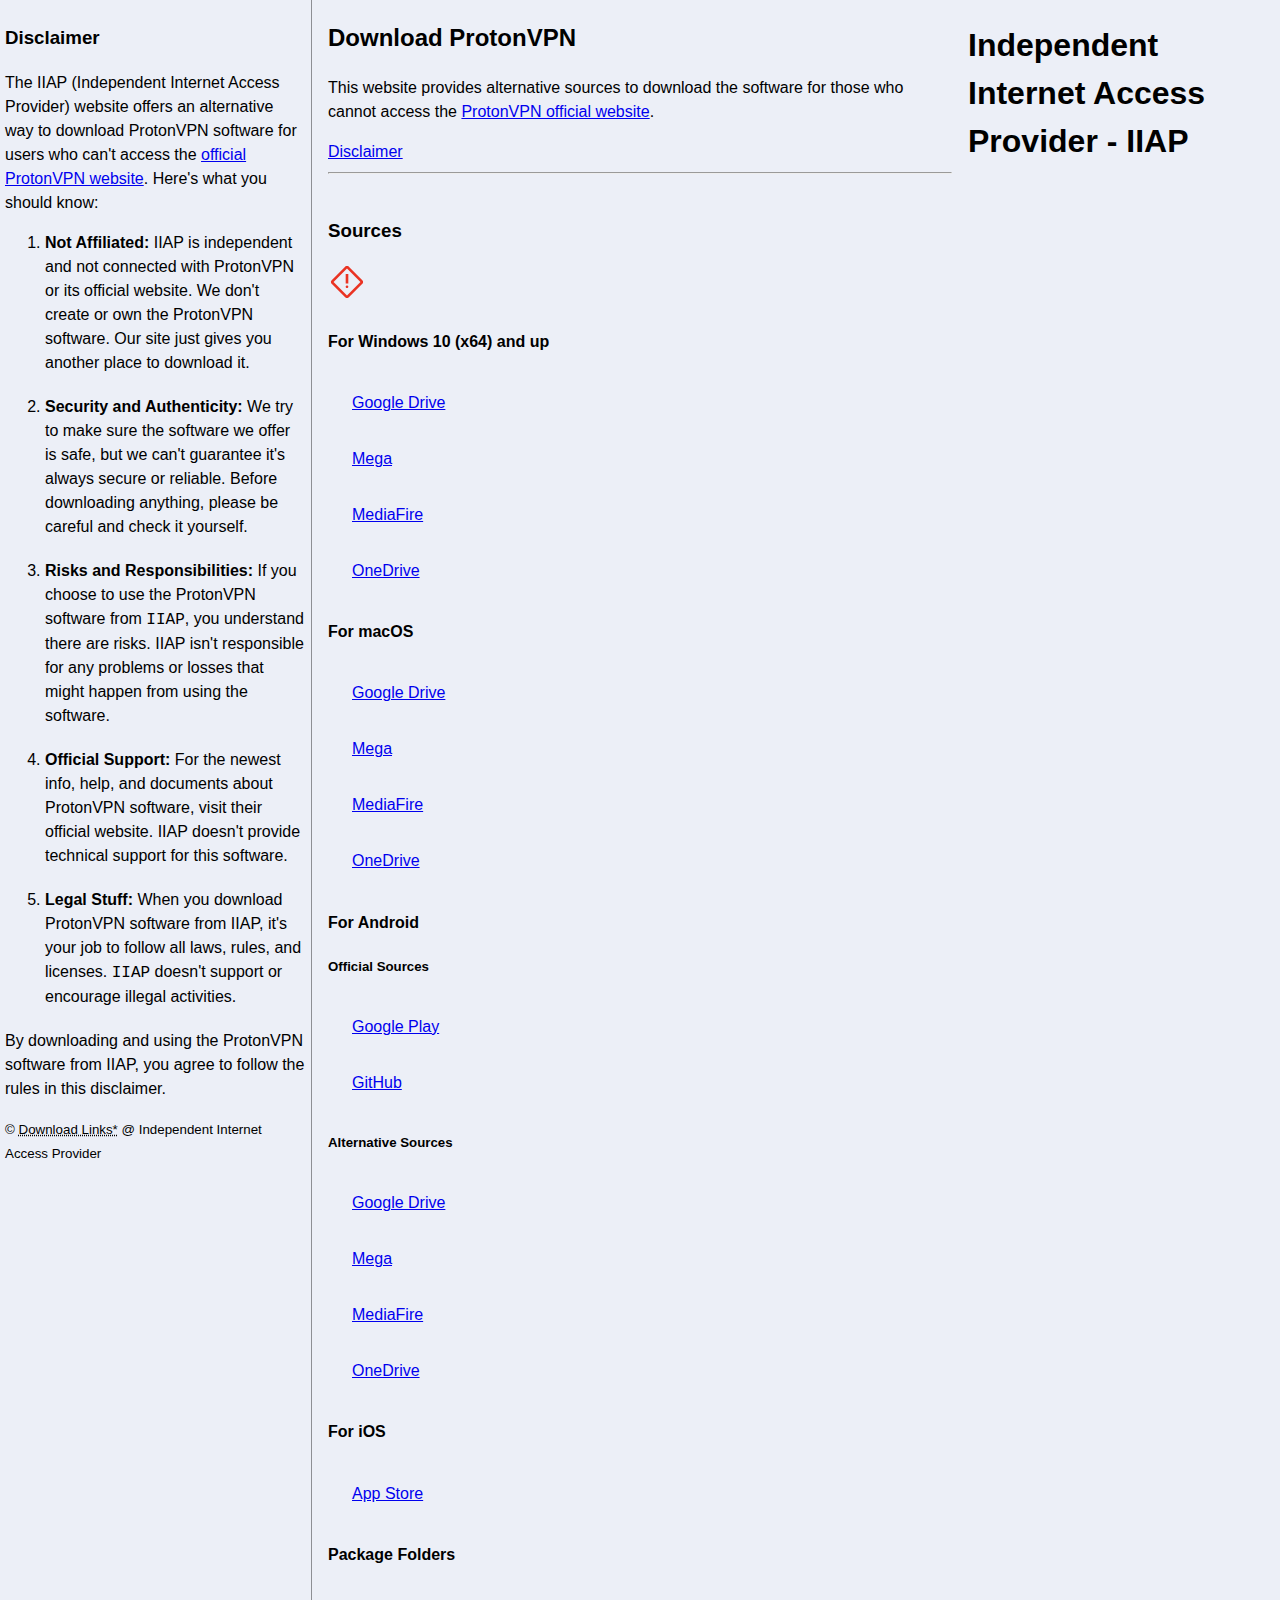
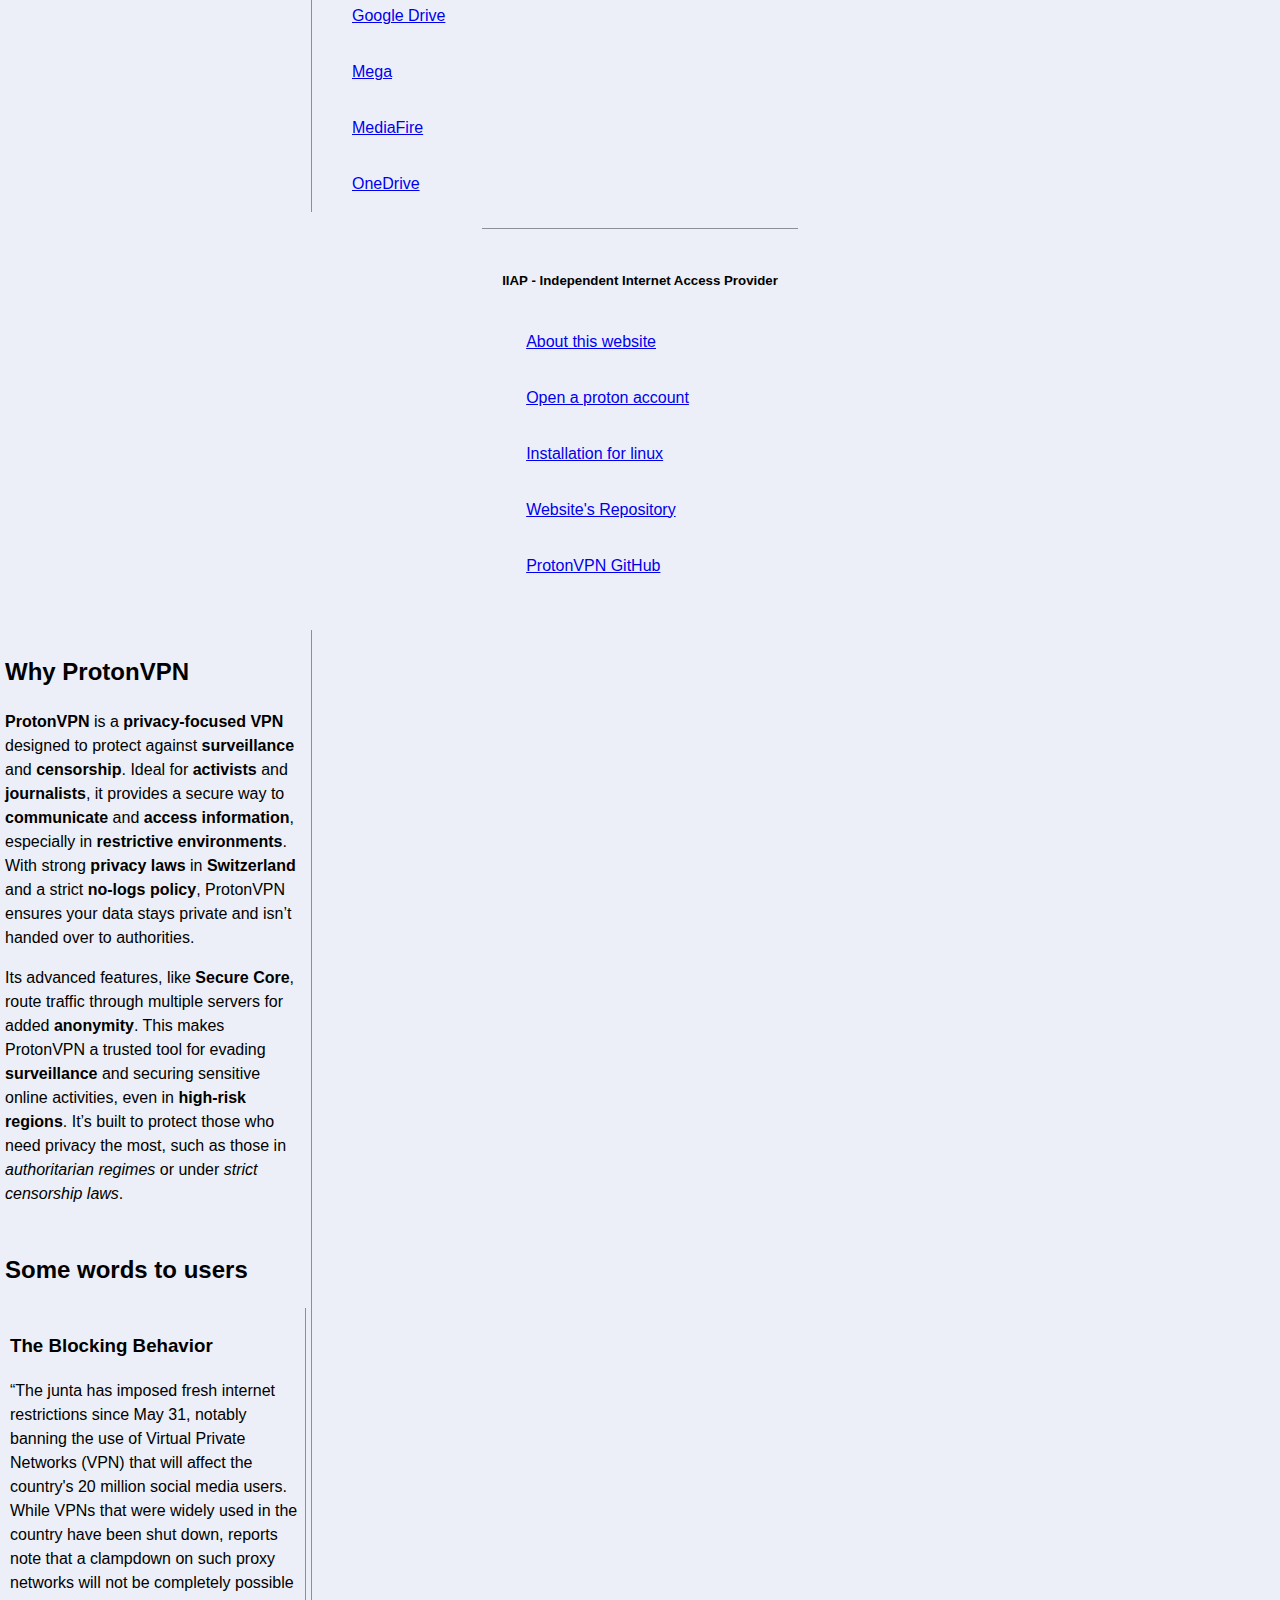
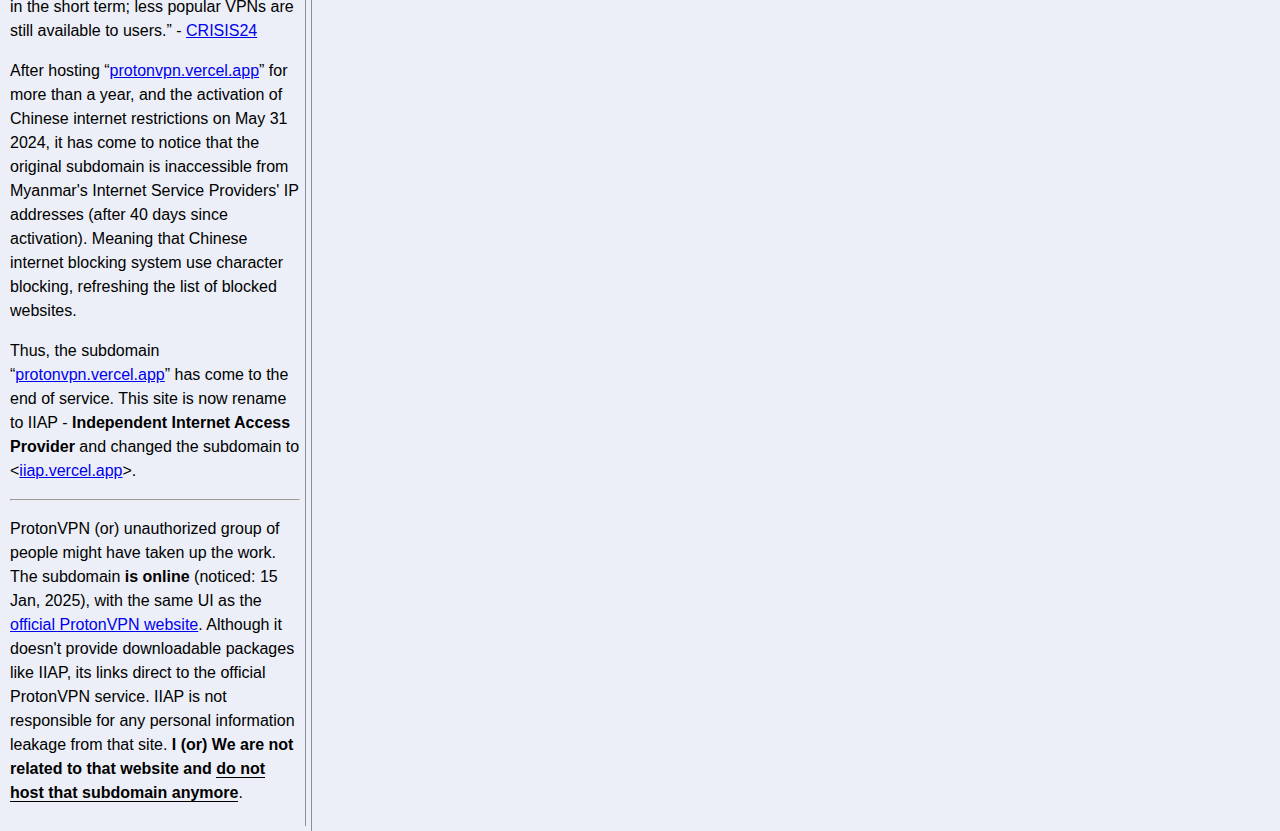
==== index.html @ 740cbb09 "moved to a simpler UI" ====
<!DOCTYPE html>
<html lang="en">

<head>
    <meta charset="UTF-8">
    <meta name="viewport" content="width=device-width, initial-scale=1.0">
    <title>IIAP - Independent Internet Access Provider</title>
    <meta name="description" content="Download ProtonVPN software from IIAP.">
    <meta name="keywords"
        content="ProtonVPN, IIAP, internet access, VPN, unlimited bandwidth, no-log policy, multi-platform support">

    <meta property="og:title" content="Download ProtonVPN - IIAP">
    <meta property="og:url" content="https://iiap.vercel.app">
    <meta property="og:image" content="assets/img/thumbnail1.png">
    <meta property="og:type" content="website">
    <meta property="og:description" content="Download ProtonVPN software from IIAP.">

    <link rel="stylesheet" href="assets/css/style.css">

    <!-- Comfortaa & Poppins Fonts Import -->
    <link rel="preconnect" href="https://fonts.googleapis.com">
    <link rel="preconnect" href="https://fonts.gstatic.com" crossorigin>
    <link href="https://fonts.googleapis.com/css?family=Comfortaa:700|Poppins:400" rel="stylesheet">

    <!-- website's favicon link -->
    <link rel="shortcut icon" href="favicon.ico" type="image/x-icon">

    <!-- SEO-metadata to schema.org -->
    <meta name=“robots” content=index, nofollow">
    <script type="application/ld+json" id="seo-metadata" tabindex="-1">
		{
		  "@context": "https://schema.org",
		  "@type": "WebSite",
		  "url": "https://iiap.vercel.app/",
		  "potentialAction": {
			"@type": "SearchAction",
			"target": "{search_term_string}",
			"query-input": "required name=search_term_string"
		  },
		  "name": "IIAP - Independent Internet Access Provider",
		  "description": "Access ProtonVPN with unlimited bandwidth, no-log policy, multi-platform support, and Swiss-based privacy protection through IIAP.",
		  "keywords": "ProtonVPN, IIAP, internet access, VPN, unlimited bandwidth, no-log policy, multi-platform support, Swiss-based"
		}
	</script>
</head>

<body>
    <h1>Independent Internet Access Provider - IIAP</h1>
    <main>
        <section>
            <h2>Download ProtonVPN</h2>
            <p>
                This website provides alternative sources to download the software for those who cannot access the <a
                    href="https://protonvpn.com" target="_blank" rel="noopener noreferrer">ProtonVPN official
                    website</a>.
            </p>
            <a href="#disclaimer" class="special-btn">Disclaimer</a>
            <hr>
        </section>
        <section id="sources">
            <div class="wrapper">
                <h3>Sources</h3>
                <span id="disclaimerBtn"><a href="#disclaimer"><img src="./assets/img/warn.svg" width="38px" height="38px"
                            alt="Notice"></a></span>
            </div>

            <!-- source links go here -->
            <section>
                <h4>For Windows 10 (x64) and up</h4>
                <ul>
                    <li>
                        <a href="https://drive.google.com/file/d/1-M36xkqwxnI4QqMMUcRdzWIa8DEMK-ZR/view?usp=sharing" target="_blank" rel="noopener noreferrer">Google Drive</a>
                    </li>
                    <li>
                        <a href="https://mega.nz/file/Jl4RCQKS#5weQQVoYODwdNQl54aCihGJzc0PZJ9QWwzIZErOu9-c" target="_blank" rel="noopener noreferrer">Mega</a>
                    </li>
                    <li>
                        <a href="https://www.mediafire.com/file/odxyyg6alm963bt/ProtonVPN_v3.5.1_x64.exe/file" target="_blank" rel="noopener noreferrer">MediaFire</a>
                    </li>
                    <li>
                        <a href="https://1drv.ms/u/c/6338f319b1b1b6e9/EZGaV7c9qb1CrdwiXAJ5sTEBhJFWSo5Wc-TL5koDn-R6xA?e=8qKVED" target="_blank" rel="noopener noreferrer">OneDrive</a>
                    </li>
                </ul>
            </section>
            <section>
                <h4>For macOS</h4>
                <ul>
                    <li>
                        <a href="https://drive.google.com/open?id=1-Ku5-raBOG0Ji_yOYp0dBNp-UtcGvOIB&usp=drive_fs" target="_blank" rel="noopener noreferrer">Google Drive</a>
                    </li>
                    <li>
                        <a href="https://mega.nz/file/1spxkDAb#vXBlcoxb9b0GUhixOpCATUsOn-5QW6sVDF-eWb1_Ufs" target="_blank" rel="noopener noreferrer">Mega</a>
                    </li>
                    <li>
                        <a href="https://www.mediafire.com/file/nr793dk42qfddoa/ProtonVPN_mac_v4.8.0.dmg/file" target="_blank" rel="noopener noreferrer">MediaFire</a>
                    </li>
                    <li>
                        <a href="https://1drv.ms/u/c/6338f319b1b1b6e9/ETp7tp1cuWxBiYcJTqxWByEBngmRlUBqwMZB-MRT8XXkrQ?e=DWZjoW" target="_blank" rel="noopener noreferrer">OneDrive</a>
                    </li>
                </ul>
            </section>
            <section>
                <h4>For Android</h4>
                <div>
                    <h5>Official Sources</h5>
                    <ul>
                        <li>
                            <a href="https://play.google.com/store/apps/details?id=ch.protonvpn.android&pcampaignid=web_share" target="_blank" rel="noopener noreferrer">Google Play</a>
                        </li>
                        <li><a href="https://github.com/ProtonVPN/android-app/releases" target="_blank" rel="noopener noreferrer">GitHub</a></li>
                    </ul>
                </div>
                <div>
                    <h5>Alternative Sources</h5>
                    <ul>
                        <li>
                            <a href="https://drive.google.com/open?id=1-LNXrbip9eXqsTBX-DRUFzV4GdHXy5mK&usp=drive_fs" target="_blank" rel="noopener noreferrer">Google Drive</a>
                        </li>
                        <li>
                            <a href="https://mega.nz/file/xw5HCBKR#9afUOwfpEAuEOLCGZFDeimIIFzzX7t-6G8L7PFzjFRg" target="_blank" rel="noopener noreferrer">Mega</a>
                        </li>
                        <li>
                            <a href="https://www.mediafire.com/file/oylbyxfcgze6kge/ProtonVPN-5.8.24.apk/file" target="_blank" rel="noopener noreferrer">MediaFire</a>
                        </li>
                        <li>
                            <a href="https://1drv.ms/u/c/6338f319b1b1b6e9/EUDLkfnfqJVGoqJpnWtuOm0Bhn2pNBIKu5rfpWJtTJLqKA?e=JnZCQ0" target="_blank" rel="noopener noreferrer">OneDrive</a>
                        </li>
                    </ul>
                </div>
            </section>
            <section>
                <h4>For iOS</h4>
                <ul>
                    <li>
                        <a href="https://apps.apple.com/us/app/proton-vpn-fast-secure/id1437005085" target="_blank" rel="noopener noreferrer">App Store</a>
                    </li>
                    <!-- <li>
                        <a href="http://" target="_blank" rel="noopener noreferrer">Link</a>
                    </li> -->
                </ul>
            </section>
            <section>
                <h4>Package Folders</h4>
                <ul>
                    <li><a target="_blank" rel="noopener noreferrer" href="https://drive.google.com/drive/folders/1-IK-4-rgi09rtMH-x2xm_sj2OksfcuJ1?usp=sharing">Google Drive</a></li>
                    <li><a target="_blank" rel="noopener noreferrer" href="https://mega.nz/folder/0gwkQbzb#ltJ38GaHbRs8Ju3IjiKzRA">Mega</a></li>
                    <li><a target="_blank" rel="noopener noreferrer" href="https://www.mediafire.com/folder/ewxa0n8i9gr9c/iiap.vercel.app">MediaFire</a></li>
                    <li><a target="_blank" rel="noopener noreferrer" href="https://1drv.ms/f/c/6338f319b1b1b6e9/EvZ0i_GcoPFIjYW1adOgx5wB9j2ZjAXLHTIojpDARL1rCw?e=zctgTU">OneDrive</a></li>
                </ul>
            </section>
        </section>
    </main>
    <section>
        <article>
            <h2>Why ProtonVPN</h2>
            <p>
                <strong>ProtonVPN</strong> is a <strong>privacy-focused VPN</strong> designed to protect against
                <strong>surveillance</strong> and <strong>censorship</strong>. Ideal for <strong>activists</strong> and
                <strong>journalists</strong>, it provides a secure way to <strong>communicate</strong> and
                <strong>access information</strong>, especially in <strong>restrictive environments</strong>. With
                strong <strong>privacy laws</strong> in <strong>Switzerland</strong> and a strict <strong>no-logs
                    policy</strong>, ProtonVPN ensures your data stays private and isn’t handed over to authorities.
            </p>
            <p>
                Its advanced features, like <strong>Secure Core</strong>, route traffic through multiple servers for
                added <strong>anonymity</strong>. This makes ProtonVPN a trusted tool for evading
                <strong>surveillance</strong> and securing sensitive online activities, even in <strong>high-risk
                    regions</strong>. It’s built to protect those who need privacy the most, such as those in
                <em>authoritarian regimes</em> or under <em>strict censorship laws</em>.
            </p>
        </article>
        <article>
            <h2>Some words to users</h2>
            <article>
                <h3>The Blocking Behavior</h3>
                <p>
                    &OpenCurlyDoubleQuote;The junta has imposed fresh internet restrictions since May 31, notably
                    banning the use of Virtual Private Networks (VPN) that will affect the country's 20 million social
                    media users. While VPNs that were widely used in the country have been shut down, reports note that
                    a clampdown on such proxy networks will not be completely possible in the short term; less popular
                    VPNs are still available to users.&CloseCurlyDoubleQuote; - <a
                        href="https://web.archive.org/web/20240609110904/https://crisis24.garda.com/alerts/2024/06/myanmar-fresh-internet-restrictions-imposed-nationwide-as-of-june-7-amid-ongoing-clashes-in-several-states-across-myanmar-update-7#expand"
                        target="_blank" rel="noopener noreferrer">CRISIS24</a>
                </p>
                <p>
                    After hosting “<a href="https://protonvpn.vercel.app" target="_blank">protonvpn.vercel.app</a>” for
                    more than a year, and the activation of Chinese internet restrictions on May 31 2024, it has come to
                    notice that the original subdomain is inaccessible from Myanmar's Internet Service Providers' IP
                    addresses (after 40 days since activation). Meaning that Chinese internet blocking system use
                    character blocking, refreshing the list of blocked websites.
                </p>
                <p>
                    Thus, the subdomain “<a href="https://protonvpn.vercel.app"
                        target="_blank">protonvpn.vercel.app</a>” has come to the end of service. This site is now
                    rename to IIAP - <strong>Independent Internet Access Provider</strong> and changed the subdomain to
                    <<a href="https://iiap.vercel.app">iiap.vercel.app</a>>.
                </p>
                <hr>
                <p>
                    ProtonVPN (or) unauthorized group of people might have taken up the work. The subdomain <strong>is
                        online</strong> (noticed: 15 Jan, 2025), with the same UI as the <a href="https://protonvpn.com"
                        target="_blank" rel="noopener noreferrer">official ProtonVPN website</a>. Although it doesn't
                    provide downloadable packages like IIAP, its links direct to the official ProtonVPN service. IIAP is
                    not responsible for any personal information leakage from that site. <strong>I (or) We are not
                        related to that website and <span style="border-bottom: 1px solid;">do not host that subdomain
                            anymore</span></strong>.
                </p>
            </article>
        </article>
    </section>
    <article>
        <h3 id="disclaimer">Disclaimer</h3>
        <p>
            The IIAP (Independent Internet Access Provider) website offers an alternative way to download ProtonVPN
            software for users who can't access the <a href="https://protonvpn.com" target="_blank"
                rel="noopener noreferrer">official ProtonVPN website</a>. Here's what you should know:
        </p>
        <ol>
            <li>
                <p>
                    <strong>Not Affiliated:</strong> IIAP is independent and not connected with ProtonVPN or its
                    official website. We don't create or own the ProtonVPN software. Our site just gives you another
                    place to download it.
                </p>
            </li>
            <li>
                <p>
                    <strong>Security and Authenticity:</strong> We try to make sure the software we offer is safe, but
                    we can't guarantee it's always secure or reliable. Before downloading anything, please be careful
                    and check it yourself.
                </p>
            </li>
            <li>
                <p>
                    <strong>Risks and Responsibilities:</strong> If you choose to use the ProtonVPN software from <span
                        class="name">IIAP</span>, you understand there are risks. IIAP isn't responsible for any
                    problems or losses that might happen from using the software.
                </p>
            </li>
            <li>
                <p>
                    <strong>Official Support:</strong> For the newest info, help, and documents about ProtonVPN
                    software, visit their official website. IIAP doesn't provide technical support for this software.
                </p>
            </li>
            <li>
                <p>
                    <strong>Legal Stuff:</strong> When you download ProtonVPN software from IIAP, it's your job to
                    follow all laws, rules, and licenses. <span class="name">IIAP</span> doesn't support or encourage
                    illegal activities.
                </p>
            </li>
        </ol>
        <p>
            By downloading and using the ProtonVPN software from IIAP, you agree to follow the rules in this disclaimer.
        </p>
        <small>&copy; <abbr title="Only applies to links, not the contents that the link direct to.">Download
                Links&ast;</abbr> &commat; Independent Internet Access Provider</small>
    </article>
    <footer>
        <h5>IIAP - Independent Internet Access Provider</h5>
        <ul class="footer-links">
            <li><a href="./about.html">About this website</a></li>
            <li><a href="./open_a_proton_account.html">Open a proton account</a></li>
            <li><a href="./installation_for_linux.html">Installation for linux</a></li>
            <li><a target="_blank" href="https://github.com/ppzh0/protonvpn">Website's Repository</a></li>
            <li><a target="_blank" href="https://github.com/ProtonVPN">ProtonVPN GitHub</a></li>
        </ul>
    </footer>
</body>

</html>
---- assets/css/style.css ----
@font-face {
    font-family: "Fira Code";
    src: url(https://fonts.googleapis.com/css2?family=Fira+Code:wght@300..700&display=swap);
}

/* start beta testing */

details summary {
    cursor: pointer;
    transition: margin 150ms ease-out;
}

details[open] summary {
    margin-bottom: 10px;
}

/* end beta testing */

*,
*::before,
*::after {
    box-sizing: border-box;
    transition: all .3s ease-in-out;
    font-family: "Roboto", Arial, Helvetica, sans-serif;
    scroll-behavior: smooth;
    scroll-padding-top: 2em;
}

.name {
    font-family: "Fira Code", monospace;
    font-optical-sizing: auto;
    font-weight: 400;
}

.sub-name {
    font-size: x-large;
    justify-self: start;
}

article {
    grid-area: article;

    border-right: 1px solid rgba(0, 0, 0, 0.4);
    padding: 5px;
}

aside {
    grid-area: aside;

    border-left: 1px solid rgba(0, 0, 0, 0.4);
    padding: 12px;
}

main {
    grid-area: main;

    display: flex;
    flex-direction: column;
    gap: 1em;
}

footer {
    grid-area: footer;

    border-top: 1px solid rgba(0, 0, 0, 0.4);
}

body {
    display: grid;
    grid-template-areas:
        "article main aside"
        "footer footer footer";
    grid-template-rows: 1fr auto;
    grid-template-columns: 1fr 2fr 1fr;
    gap: 1rem;
    padding: 0;
    margin: 0;

    /* font-size: 18px; */
    line-height: 1.5;
    text-rendering: optimizeLegibility;
    background-color: rgb(236 239 247);
}

/* main content */
/* download link buttons */
ul,
ul li {
    list-style: none;
    padding: 0;
    margin: 0;
    padding-inline-start: 0;
}

ul li {
    padding: 8px;
}

ul li a {
    display: block;
    padding: 8px 16px;
    transition: all ease-in-out .3s;

    &:hover {
        background-color: rgb(109 74 255);
        color: rgb(105 227 220);
        border-radius: 6px;
    }
}

/* content ul and li */
.content-linux a {
    word-break: break-all;
}

/* footer | disclaimer section */
footer {
    max-width: 800px;
    margin: 0 auto;
    padding: 20px;
}

/* list for instructions */
ol {
    margin-bottom: 15px;

    /* max-width: 600px; */
    & li {
        margin-bottom: 10px;

        & p {
            margin-bottom: 20px;
        }
    }
}

/* summary option */
summary::marker,
summary:hover {
    content: none;
    cursor: pointer;
}

summary {
    user-select: none;
    color: #6b705c;
    text-align: center;
}

details[open] summary {
    opacity: .2;
}

#mobile {
    display: none;
}

@media screen and (min-width: 50px) and (max-width: 480px) {
    #mobile {
        display: block;
    }

    #desktop {
        display: none;
    }

    body {
        display: grid;
        grid-template-areas:
            "main"
            "article"
            "aside"
            "footer";
        grid-template-columns: auto;
        padding: 15px;

        & aside,
        article,
        footer {
            border: none;
            padding: 0;
        }

        & main {
            display: grid;
            justify-items: center;

            & img {
                /* width: 95% !important; */
                border-bottom: none !important;
            }
        }
    }
}

@media screen and (min-width:481px) and (max-width: 860px) {
    body {
        display: grid;
        grid-template-areas:
            "main aside"
            "article article"
            "footer footer";
        grid-template-columns: repeat(2, 1fr);
        padding: 0 15px 15px;
    }
}

/* applies the same to all device and operating system, hopefully */
h5#copyrightNotice {
    font-family: serif !important;

    & abbr {
        font-family: serif !important;
    }
}

code {
    font-family: "Fira Code";
    padding: 4px 12px;
}

code.warning {
    background-color: hsla(60, 100%, 50%, 0.664);
}
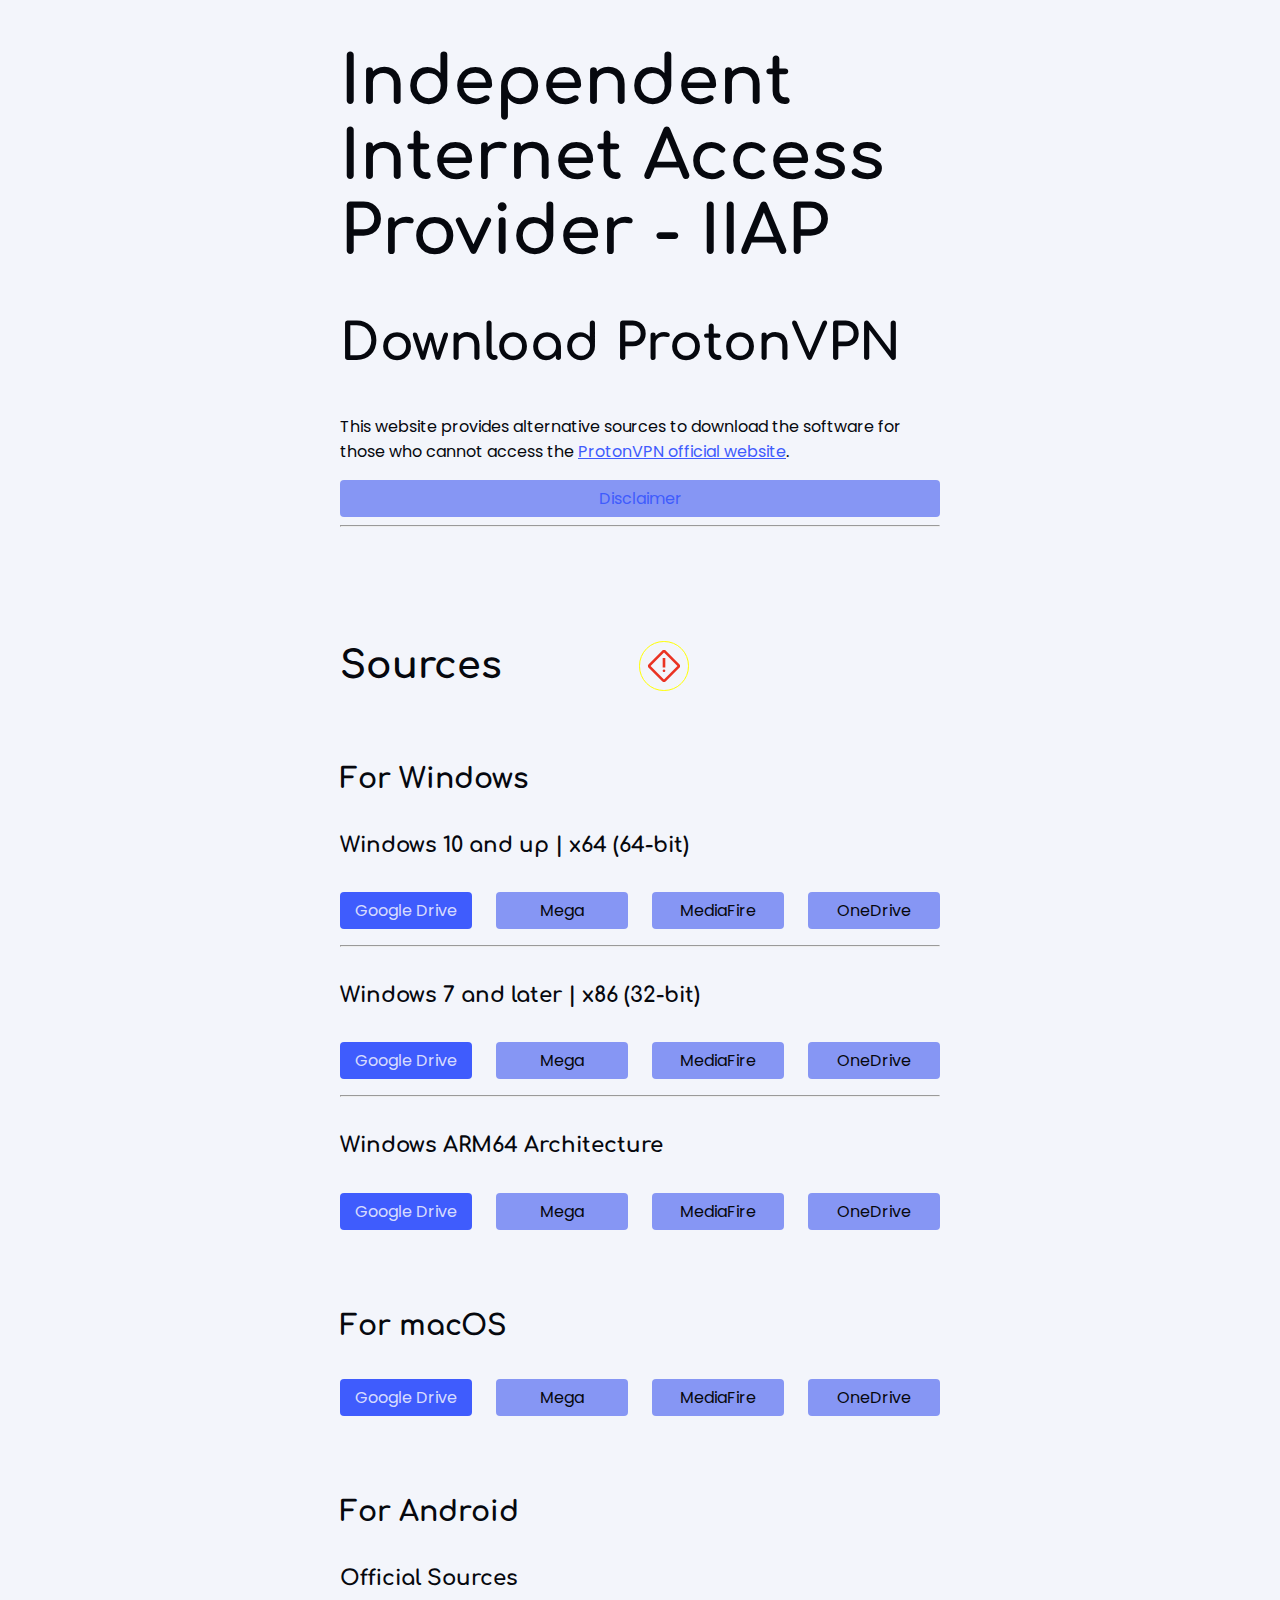
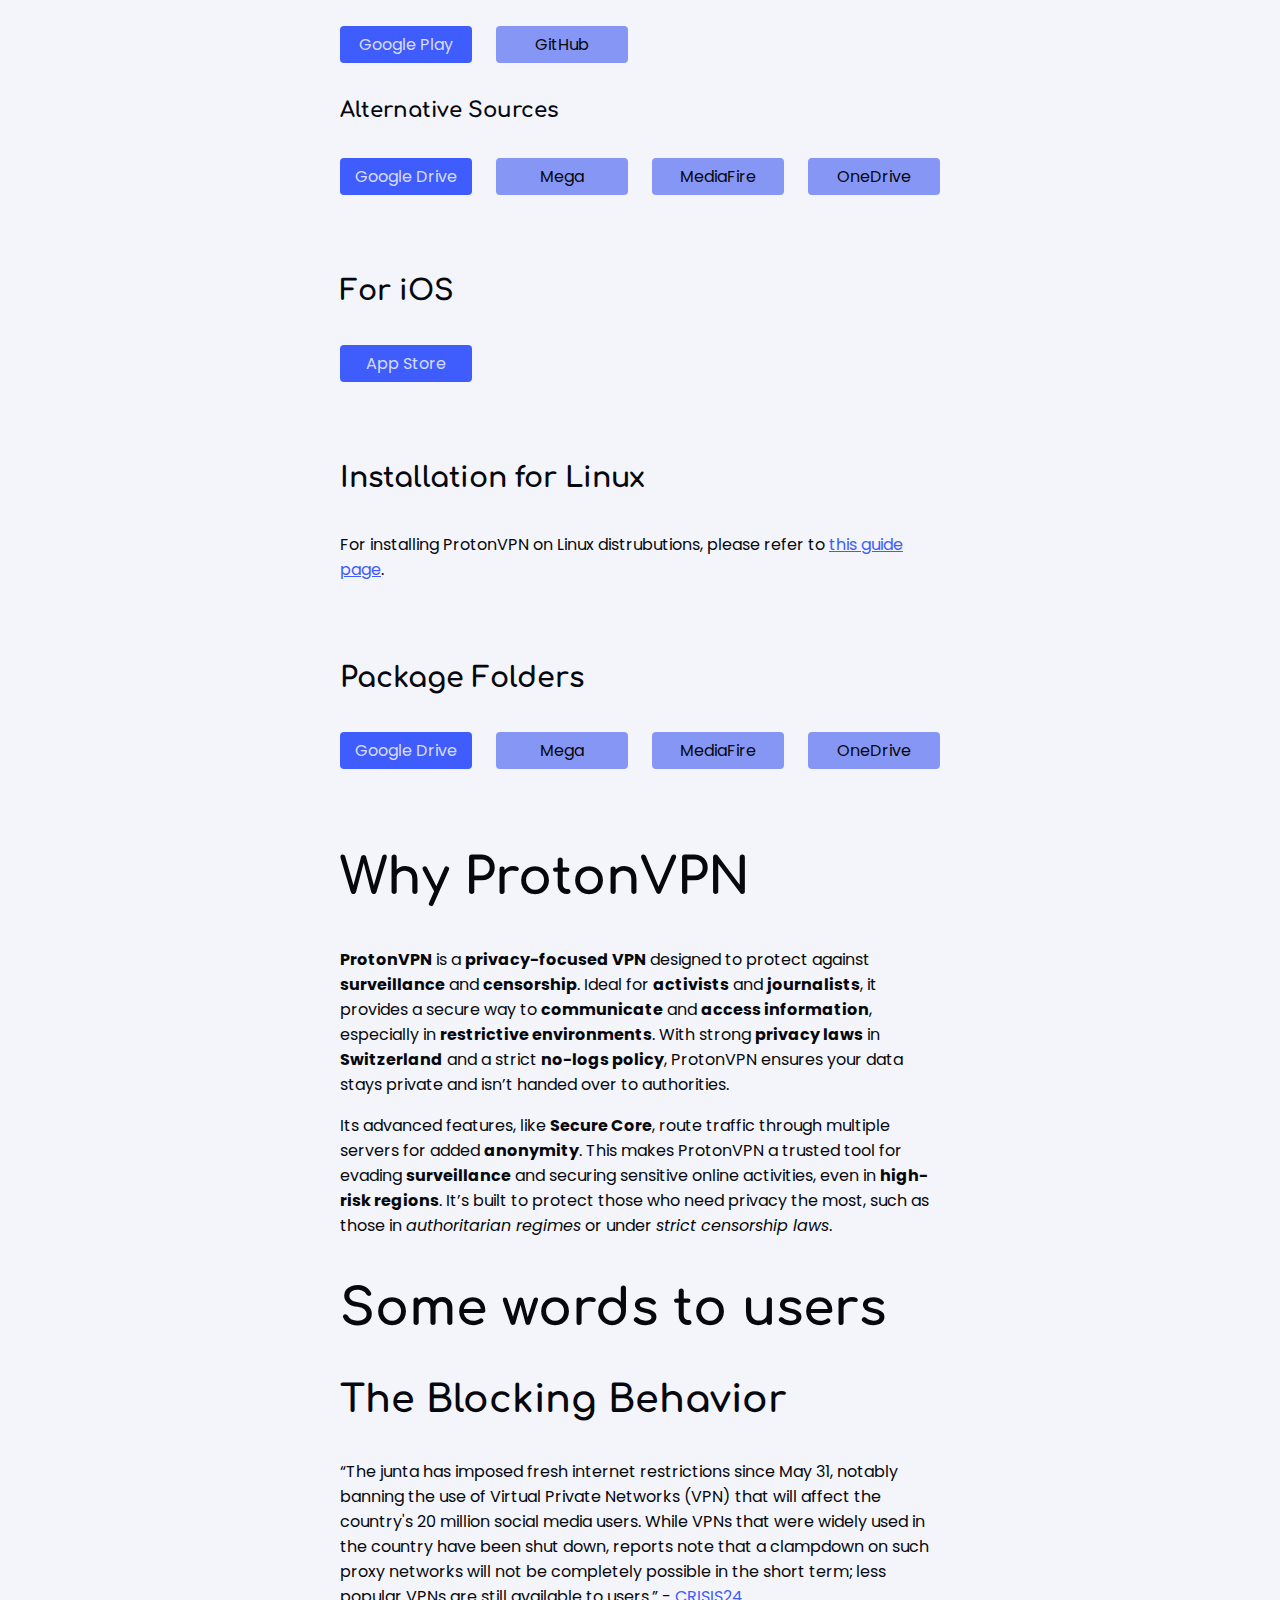
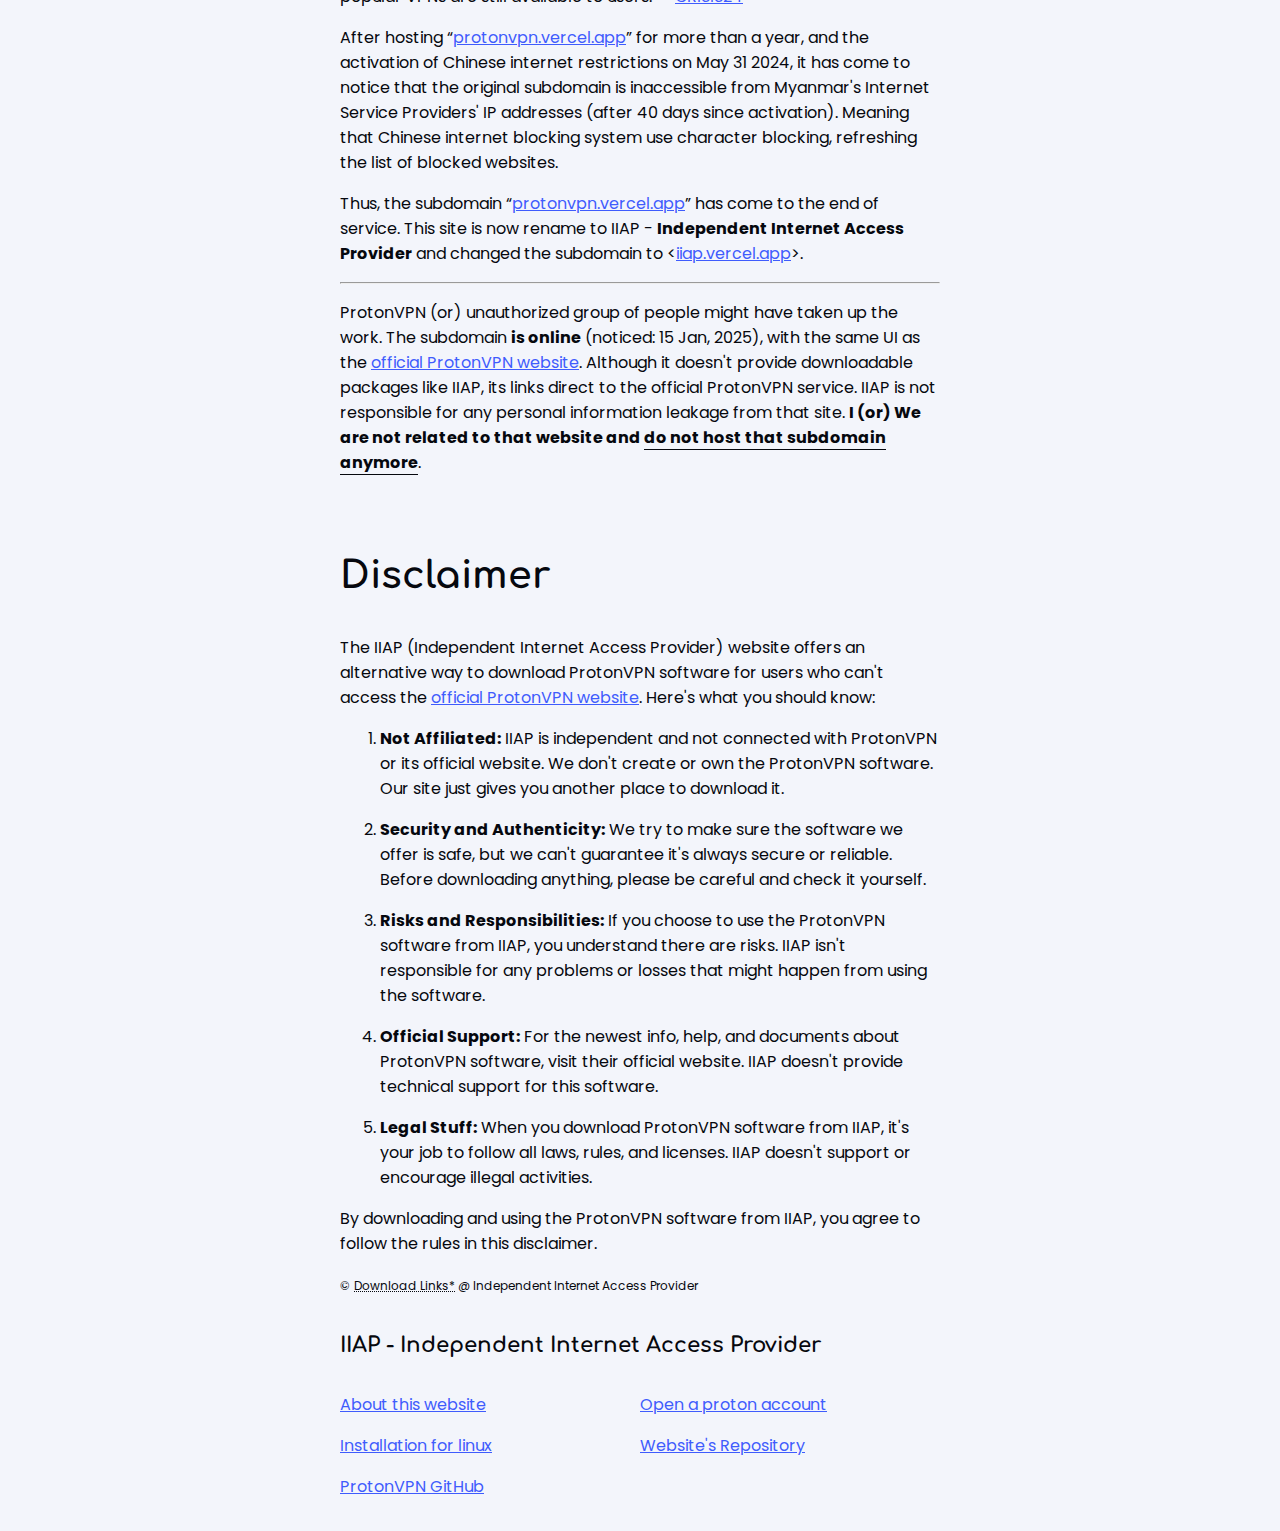
==== commit 9f02d28f: "added different windows versions & link updated" ====
--- a/index.html
+++ b/index.html
@@ -66,19 +66,52 @@
 
             <!-- source links go here -->
             <section>
-                <h4>For Windows 10 (x64) and up</h4>
-                <ul>
-                    <li>
-                        <a href="https://drive.google.com/file/d/1-M36xkqwxnI4QqMMUcRdzWIa8DEMK-ZR/view?usp=sharing" target="_blank" rel="noopener noreferrer">Google Drive</a>
-                    </li>
-                    <li>
-                        <a href="https://mega.nz/file/Jl4RCQKS#5weQQVoYODwdNQl54aCihGJzc0PZJ9QWwzIZErOu9-c" target="_blank" rel="noopener noreferrer">Mega</a>
-                    </li>
-                    <li>
-                        <a href="https://www.mediafire.com/file/odxyyg6alm963bt/ProtonVPN_v3.5.1_x64.exe/file" target="_blank" rel="noopener noreferrer">MediaFire</a>
-                    </li>
-                    <li>
-                        <a href="https://1drv.ms/u/c/6338f319b1b1b6e9/EZGaV7c9qb1CrdwiXAJ5sTEBhJFWSo5Wc-TL5koDn-R6xA?e=8qKVED" target="_blank" rel="noopener noreferrer">OneDrive</a>
+                <h4>For Windows</h4>
+                <h5>Windows 10 and up | x64 (64-bit)</h5>
+                <ul>
+                    <li>
+                        <a href="https://drive.google.com/file/d/1-zgUTD1ZO3_9-dpwMf93DRgTA00_OB51/view?usp=sharing" target="_blank" rel="noopener noreferrer">Google Drive</a>
+                    </li>
+                    <li>
+                        <a href="https://mega.nz/file/4kIEgQCS#tGRQGEAV0deN2IkN4ectS5n71YSmGRlVI3tPKXSWUMY" target="_blank" rel="noopener noreferrer">Mega</a>
+                    </li>
+                    <li>
+                        <a href="https://www.mediafire.com/file/mwb44pl796fygdn/ProtonVPN_win_v3.5.2_x64.exe/file" target="_blank" rel="noopener noreferrer">MediaFire</a>
+                    </li>
+                    <li>
+                        <a href="https://1drv.ms/u/c/6338f319b1b1b6e9/ERNEeP4MbaJKv7xfaAXT7HMBBFG8N9TCW0YIRCMD8u_JEQ?e=VgZNGb" target="_blank" rel="noopener noreferrer">OneDrive</a>
+                    </li>
+                </ul>
+                <hr>
+                <h5>Windows 7 and later | x86 (32-bit)</h5>
+                <ul>
+                    <li>
+                        <a href="https://drive.google.com/file/d/1-yfrS6PNYMOMC6irXlnhJygEshuoorhk/view?usp=sharing" target="_blank" rel="noopener noreferrer">Google Drive</a>
+                    </li>
+                    <li>
+                        <a href="https://mega.nz/file/V9gA1DjC#vz1i-PnSTVgqQNDEyiW0ew2s-9esv8NIAnDDmSEuX5A" target="_blank" rel="noopener noreferrer">Mega</a>
+                    </li>
+                    <li>
+                        <a href="https://www.mediafire.com/file/ldgxu6we6vb72p1/ProtonVPN_win_v2.4.3_x86.exe/file" target="_blank" rel="noopener noreferrer">MediaFire</a>
+                    </li>
+                    <li>
+                        <a href="https://1drv.ms/u/c/6338f319b1b1b6e9/EY-dzgs3SQxHmf-NkyhzW4kBEP4peqzWAHd6sR2Kshekdg?e=7n0YY3" target="_blank" rel="noopener noreferrer">OneDrive</a>
+                    </li>
+                </ul>
+                <hr>
+                <h5>Windows ARM64 Architecture</h5>
+                <ul>
+                    <li>
+                        <a href="https://drive.google.com/file/d/1062f8j7BNLe7gcMFYMegPRjP7NPXw8Nc/view?usp=sharing" target="_blank" rel="noopener noreferrer">Google Drive</a>
+                    </li>
+                    <li>
+                        <a href="https://mega.nz/file/hx4iRIQR#YQXTtCq4wPdu1-_-0QOfyUnxDCiZ8lQdgifvvIuxPok" target="_blank" rel="noopener noreferrer">Mega</a>
+                    </li>
+                    <li>
+                        <a href="https://www.mediafire.com/file/bsz9cz7ztzp5dcq/ProtonVPN_win_v3.5.2_arm64.exe/file" target="_blank" rel="noopener noreferrer">MediaFire</a>
+                    </li>
+                    <li>
+                        <a href="https://1drv.ms/u/c/6338f319b1b1b6e9/ERDyUkKoIjRPv4ROV2N9PqABcEYJBCphmAcBCyvWPXuVlw?e=sX2qq1" target="_blank" rel="noopener noreferrer">OneDrive</a>
                     </li>
                 </ul>
             </section>
@@ -86,16 +119,16 @@
                 <h4>For macOS</h4>
                 <ul>
                     <li>
-                        <a href="https://drive.google.com/open?id=1-Ku5-raBOG0Ji_yOYp0dBNp-UtcGvOIB&usp=drive_fs" target="_blank" rel="noopener noreferrer">Google Drive</a>
-                    </li>
-                    <li>
-                        <a href="https://mega.nz/file/1spxkDAb#vXBlcoxb9b0GUhixOpCATUsOn-5QW6sVDF-eWb1_Ufs" target="_blank" rel="noopener noreferrer">Mega</a>
-                    </li>
-                    <li>
-                        <a href="https://www.mediafire.com/file/nr793dk42qfddoa/ProtonVPN_mac_v4.8.0.dmg/file" target="_blank" rel="noopener noreferrer">MediaFire</a>
-                    </li>
-                    <li>
-                        <a href="https://1drv.ms/u/c/6338f319b1b1b6e9/ETp7tp1cuWxBiYcJTqxWByEBngmRlUBqwMZB-MRT8XXkrQ?e=DWZjoW" target="_blank" rel="noopener noreferrer">OneDrive</a>
+                        <a href="https://drive.google.com/file/d/1-Ku5-raBOG0Ji_yOYp0dBNp-UtcGvOIB/view?usp=sharing" target="_blank" rel="noopener noreferrer">Google Drive</a>
+                    </li>
+                    <li>
+                        <a href="https://mega.nz/file/whQTmKBJ#Fje9ihQr6ja2DHP9XzwHBt7LqlEG2m3T83-xAPBFlXE" target="_blank" rel="noopener noreferrer">Mega</a>
+                    </li>
+                    <li>
+                        <a href="https://www.mediafire.com/file/7x530jwmuncbrjl/ProtonVPN_mac_v4.8.0_ventura-and-up.dmg/file" target="_blank" rel="noopener noreferrer">MediaFire</a>
+                    </li>
+                    <li>
+                        <a href="https://1drv.ms/u/c/6338f319b1b1b6e9/ETp7tp1cuWxBiYcJTqxWByEBngmRlUBqwMZB-MRT8XXkrQ?e=VrmMGf" target="_blank" rel="noopener noreferrer">OneDrive</a>
                     </li>
                 </ul>
             </section>
@@ -114,16 +147,16 @@
                     <h5>Alternative Sources</h5>
                     <ul>
                         <li>
-                            <a href="https://drive.google.com/open?id=1-LNXrbip9eXqsTBX-DRUFzV4GdHXy5mK&usp=drive_fs" target="_blank" rel="noopener noreferrer">Google Drive</a>
-                        </li>
-                        <li>
-                            <a href="https://mega.nz/file/xw5HCBKR#9afUOwfpEAuEOLCGZFDeimIIFzzX7t-6G8L7PFzjFRg" target="_blank" rel="noopener noreferrer">Mega</a>
-                        </li>
-                        <li>
-                            <a href="https://www.mediafire.com/file/oylbyxfcgze6kge/ProtonVPN-5.8.24.apk/file" target="_blank" rel="noopener noreferrer">MediaFire</a>
-                        </li>
-                        <li>
-                            <a href="https://1drv.ms/u/c/6338f319b1b1b6e9/EUDLkfnfqJVGoqJpnWtuOm0Bhn2pNBIKu5rfpWJtTJLqKA?e=JnZCQ0" target="_blank" rel="noopener noreferrer">OneDrive</a>
+                            <a href="https://drive.google.com/file/d/107lPAb-b7LMbckhCjslvKYdtHsxO1g9R/view?usp=sharing" target="_blank" rel="noopener noreferrer">Google Drive</a>
+                        </li>
+                        <li>
+                            <a href="https://mega.nz/file/slJkjTiR#PJpgBCFYwe-0HctYaUGh1EpWdA2eZPdmx3SYkWBd4u0" target="_blank" rel="noopener noreferrer">Mega</a>
+                        </li>
+                        <li>
+                            <a href="https://www.mediafire.com/file/305tgx81pyse48p/ProtonVPN-5.8.58.4.apk/file" target="_blank" rel="noopener noreferrer">MediaFire</a>
+                        </li>
+                        <li>
+                            <a href="https://1drv.ms/u/c/6338f319b1b1b6e9/ERXUC3Iqt1BGnktyRhz7ntcBHVI04S7bok3xL1CnW5WS6A?e=649TDn" target="_blank" rel="noopener noreferrer">OneDrive</a>
                         </li>
                     </ul>
                 </div>
@@ -138,6 +171,12 @@
                         <a href="http://" target="_blank" rel="noopener noreferrer">Link</a>
                     </li> -->
                 </ul>
+            </section>
+            <section>
+                <h4>Installation for Linux</h4>
+                <p>
+                    For installing ProtonVPN on Linux distrubutions, please refer to <a href="./installation_for_linux.html">this guide page</a>.
+                </p>
             </section>
             <section>
                 <h4>Package Folders</h4>
--- a/assets/css/style.css
+++ b/assets/css/style.css
@@ -1,224 +1,173 @@
-@font-face {
-    font-family: "Fira Code";
-    src: url(https://fonts.googleapis.com/css2?family=Fira+Code:wght@300..700&display=swap);
+@media (prefers-color-scheme: light) {
+    :root {
+        --text: hsl(231, 37%, 4%);
+        --background: hsl(227, 53%, 97%);
+        --primary: hsl(231, 68%, 54%);
+        --secondary: hsl(231, 83%, 74%);
+        --accent: hsl(231, 98%, 62%);
+        --warn: hsla(60, 100%, 50%, 0.757);
+
+        --special-link: hsla(0, 0%, 100%, 0.8);
+    }
 }
 
-/* start beta testing */
-
-details summary {
-    cursor: pointer;
-    transition: margin 150ms ease-out;
+@media (prefers-color-scheme: dark) {
+    :root {
+        --text: hsl(233, 40%, 96%);
+        --background: hsla(231, 47%, 3%);
+        --primary: hsl(231, 68%, 46%);
+        --secondary: hsl(231, 83%, 26%);
+        --accent: hsl(231, 98%, 38%);
+        --warn: hsla(60, 100%, 58%, 0.705);
+    }
 }
-
-details[open] summary {
-    margin-bottom: 10px;
-}
-
-/* end beta testing */
 
 *,
 *::before,
 *::after {
     box-sizing: border-box;
+
+    /* extra UI properties */
     transition: all .3s ease-in-out;
-    font-family: "Roboto", Arial, Helvetica, sans-serif;
-    scroll-behavior: smooth;
-    scroll-padding-top: 2em;
+    scroll-padding-top: 2rem;
+
+    /* https://www.reddit.com/r/webdev/comments/bk9ey2/do_you_prefer_websites_that_use_smoothscrolling/ */
+    /* some people don't agree on using smooth-scrolling */
+    /* scroll-behavior: smooth; */
+
+    /* outline: 1px solid green; */
 }
 
-.name {
-    font-family: "Fira Code", monospace;
-    font-optical-sizing: auto;
+a:link {
+    color: var(--accent);
+}
+
+body {
+    background-color: var(--background);
+    color: var(--text);
+
+    width: min(600px, calc(100% + 70px));
+    margin: 0 auto;
+    font-family: 'Poppins';
     font-weight: 400;
 }
 
-.sub-name {
-    font-size: x-large;
-    justify-self: start;
+section {
+    margin-bottom: 5rem;
 }
 
-article {
-    grid-area: article;
-
-    border-right: 1px solid rgba(0, 0, 0, 0.4);
-    padding: 5px;
+h1,
+h2,
+h3,
+h4,
+h5 {
+    font-family: 'Comfortaa';
+    font-weight: 700;
 }
 
-aside {
-    grid-area: aside;
-
-    border-left: 1px solid rgba(0, 0, 0, 0.4);
-    padding: 12px;
+html {
+    font-size: 100%;
 }
 
-main {
-    grid-area: main;
+/* 16px */
 
-    display: flex;
-    flex-direction: column;
-    gap: 1em;
+h1 {
+    font-size: 4.210rem;
 }
 
-footer {
-    grid-area: footer;
-
-    border-top: 1px solid rgba(0, 0, 0, 0.4);
+h2 {
+    font-size: 3.158rem;
 }
 
-body {
-    display: grid;
-    grid-template-areas:
-        "article main aside"
-        "footer footer footer";
-    grid-template-rows: 1fr auto;
-    grid-template-columns: 1fr 2fr 1fr;
-    gap: 1rem;
-    padding: 0;
-    margin: 0;
-
-    /* font-size: 18px; */
-    line-height: 1.5;
-    text-rendering: optimizeLegibility;
-    background-color: rgb(236 239 247);
+h3 {
+    font-size: 2.369rem;
 }
 
-/* main content */
-/* download link buttons */
+h4 {
+    font-size: 1.777rem;
+}
+
+h5 {
+    font-size: 1.333rem;
+}
+
+small {
+    font-size: 0.750rem;
+}
+
+/* link button styles */
 ul,
 ul li {
     list-style: none;
-    padding: 0;
-    margin: 0;
     padding-inline-start: 0;
 }
 
-ul li {
-    padding: 8px;
+section#sources ul {
+    display: grid;
+    grid-template-columns: repeat(4, 1fr);
+    gap: 1.5rem;
 }
 
-ul li a {
+section#sources li a,
+.special-btn {
     display: block;
-    padding: 8px 16px;
-    transition: all ease-in-out .3s;
+    text-align: center;
+    padding: .375rem .75rem;
+    border-radius: .25rem;
 
-    &:hover {
-        background-color: rgb(109 74 255);
-        color: rgb(105 227 220);
-        border-radius: 6px;
-    }
+    color: var(--text);
+    background-color: var(--secondary);
+    text-decoration: none;
 }
 
-/* content ul and li */
-.content-linux a {
-    word-break: break-all;
-}
+.wrapper {
+    display: grid;
+    grid-template-columns: repeat(2, 1fr);
+    justify-items: start;
+    align-items: center;
 
-/* footer | disclaimer section */
-footer {
-    max-width: 800px;
-    margin: 0 auto;
-    padding: 20px;
-}
+    & #disclaimerBtn {
+        backdrop-filter: blur(0.385rem);
+        border-radius: 50%;
+        outline: 1px solid hsl(60, 100%, 50%);
 
-/* list for instructions */
-ol {
-    margin-bottom: 15px;
-
-    /* max-width: 600px; */
-    & li {
-        margin-bottom: 10px;
-
-        & p {
-            margin-bottom: 20px;
+        & a {
+            padding: .3rem;
+            display: grid;
+            place-items: center;
         }
     }
 }
 
-/* summary option */
-summary::marker,
-summary:hover {
-    content: none;
-    cursor: pointer;
+section#sources li:first-child>a {
+    background-color: var(--accent);
+    color: var(--special-link);
 }
 
-summary {
-    user-select: none;
-    color: #6b705c;
-    text-align: center;
+section#sources li a:hover {
+    transform: translate(0, -3px);
+    box-shadow: 0 20px 80px -10px var(--accent);
 }
 
-details[open] summary {
-    opacity: .2;
-}
+ul.footer-links {
+    display: grid;
+    grid-template-columns: repeat(auto-fill, minmax(300px, 1fr));
 
-#mobile {
-    display: none;
-}
-
-@media screen and (min-width: 50px) and (max-width: 480px) {
-    #mobile {
-        display: block;
-    }
-
-    #desktop {
-        display: none;
-    }
-
-    body {
-        display: grid;
-        grid-template-areas:
-            "main"
-            "article"
-            "aside"
-            "footer";
-        grid-template-columns: auto;
-        padding: 15px;
-
-        & aside,
-        article,
-        footer {
-            border: none;
-            padding: 0;
-        }
-
-        & main {
-            display: grid;
-            justify-items: center;
-
-            & img {
-                /* width: 95% !important; */
-                border-bottom: none !important;
-            }
-        }
+    & li {
+        margin-bottom: 1rem;
     }
 }
 
-@media screen and (min-width:481px) and (max-width: 860px) {
+@media screen and (max-width: 600px) {
     body {
-        display: grid;
-        grid-template-areas:
-            "main aside"
-            "article article"
-            "footer footer";
+        width: min(380px, calc(100% + 70px));
+
+        & h1 {
+            font-size: 3.5rem;
+        }
+    }
+
+    section#sources ul {
         grid-template-columns: repeat(2, 1fr);
-        padding: 0 15px 15px;
     }
-}
-
-/* applies the same to all device and operating system, hopefully */
-h5#copyrightNotice {
-    font-family: serif !important;
-
-    & abbr {
-        font-family: serif !important;
-    }
-}
-
-code {
-    font-family: "Fira Code";
-    padding: 4px 12px;
-}
-
-code.warning {
-    background-color: hsla(60, 100%, 50%, 0.664);
 }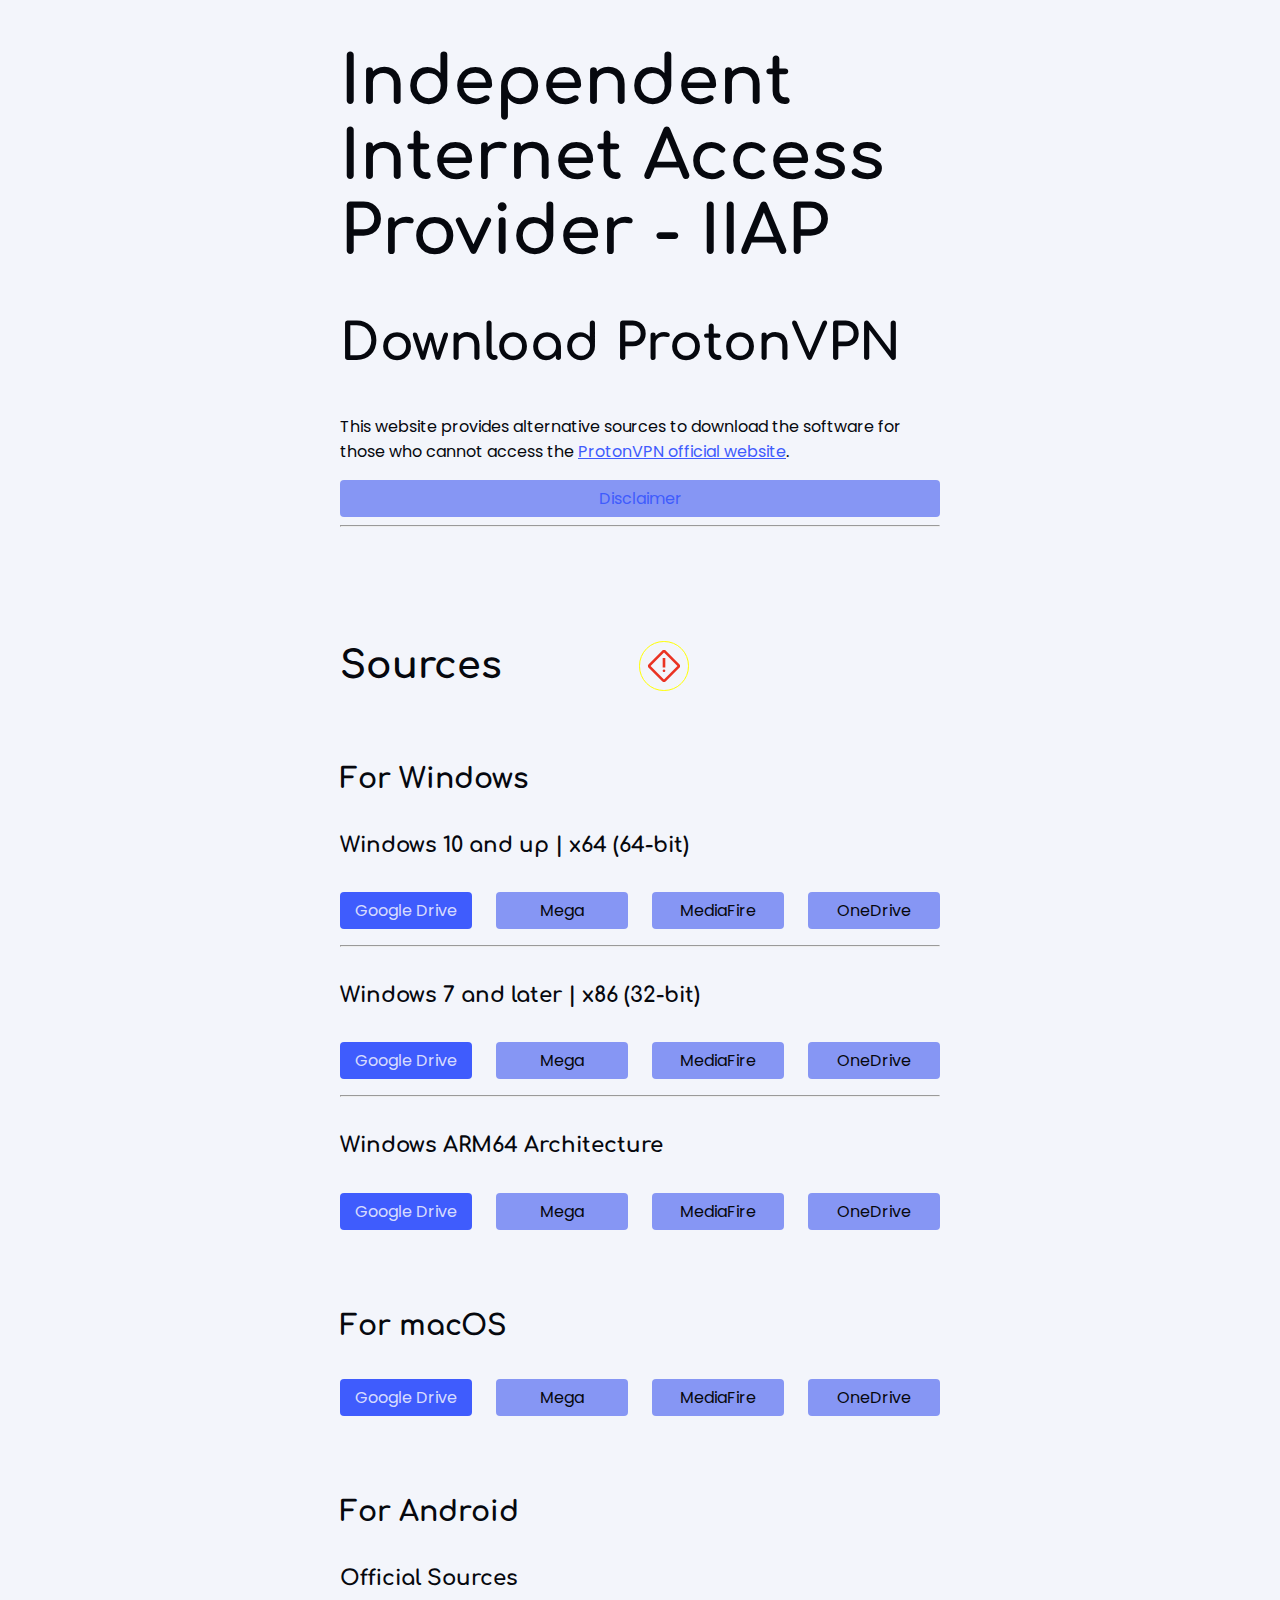
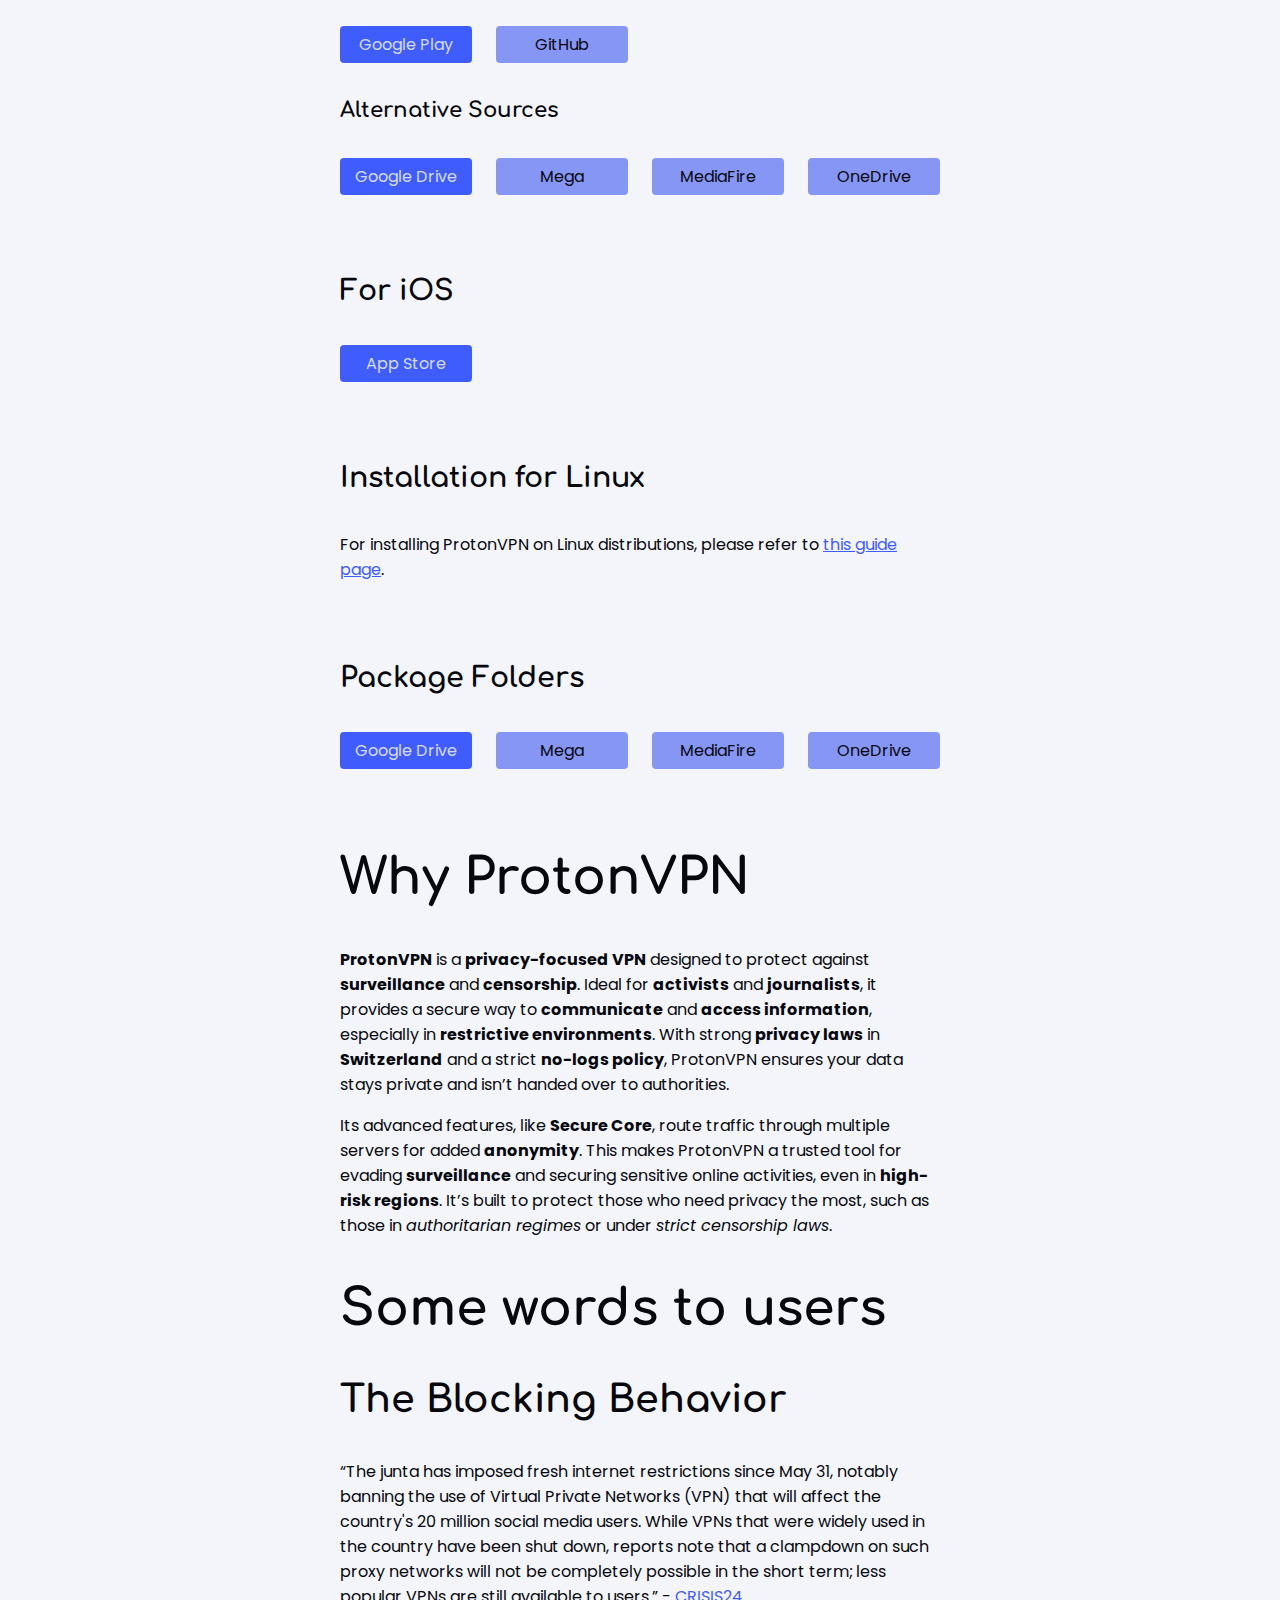
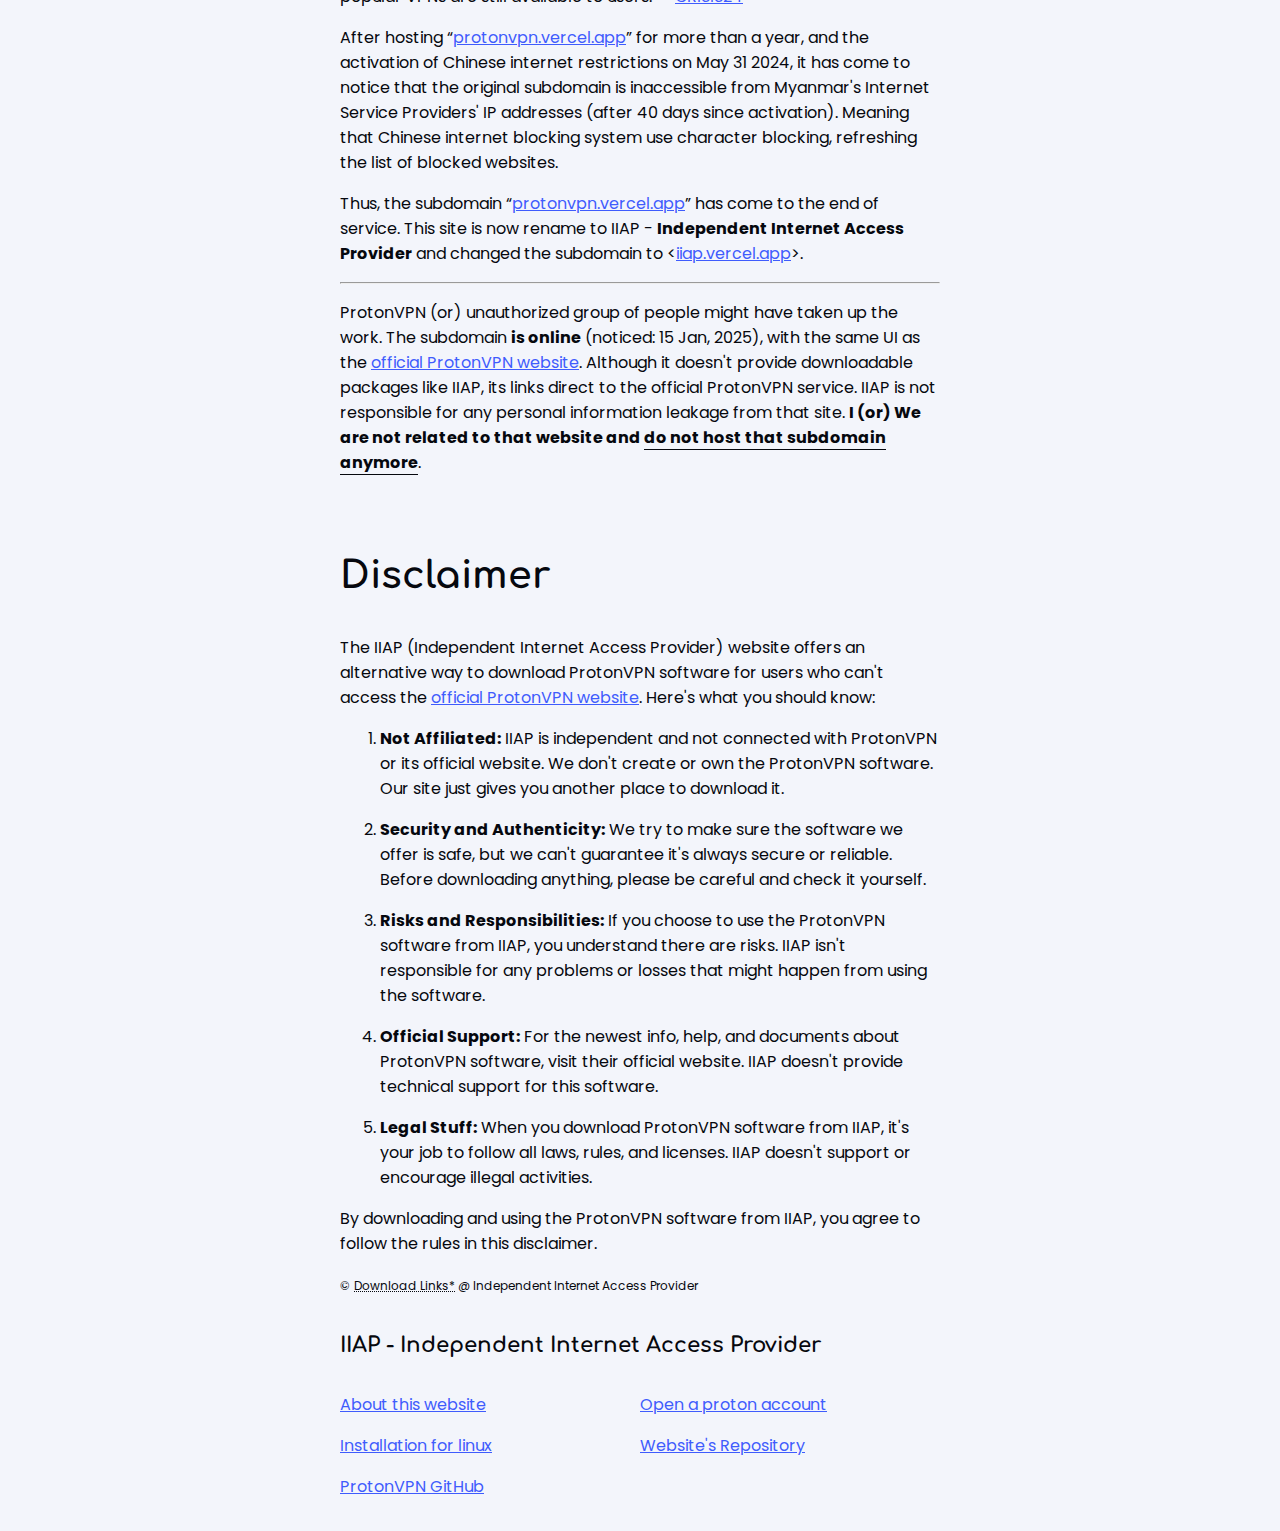
==== commit 31a3b433: "fixed spellings & updated stylesheet link" ====
--- a/index.html
+++ b/index.html
@@ -15,7 +15,7 @@
     <meta property="og:type" content="website">
     <meta property="og:description" content="Download ProtonVPN software from IIAP.">
 
-    <link rel="stylesheet" href="assets/css/style.css">
+    <link rel="stylesheet" href="./src/css/style.css">
 
     <!-- Comfortaa & Poppins Fonts Import -->
     <link rel="preconnect" href="https://fonts.googleapis.com">
@@ -175,16 +175,24 @@
             <section>
                 <h4>Installation for Linux</h4>
                 <p>
-                    For installing ProtonVPN on Linux distrubutions, please refer to <a href="./installation_for_linux.html">this guide page</a>.
+                    For installing ProtonVPN on Linux distributions, please refer to <a href="./installation_for_linux.html">this guide page</a>.
                 </p>
             </section>
             <section>
                 <h4>Package Folders</h4>
                 <ul>
-                    <li><a target="_blank" rel="noopener noreferrer" href="https://drive.google.com/drive/folders/1-IK-4-rgi09rtMH-x2xm_sj2OksfcuJ1?usp=sharing">Google Drive</a></li>
-                    <li><a target="_blank" rel="noopener noreferrer" href="https://mega.nz/folder/0gwkQbzb#ltJ38GaHbRs8Ju3IjiKzRA">Mega</a></li>
-                    <li><a target="_blank" rel="noopener noreferrer" href="https://www.mediafire.com/folder/ewxa0n8i9gr9c/iiap.vercel.app">MediaFire</a></li>
-                    <li><a target="_blank" rel="noopener noreferrer" href="https://1drv.ms/f/c/6338f319b1b1b6e9/EvZ0i_GcoPFIjYW1adOgx5wB9j2ZjAXLHTIojpDARL1rCw?e=zctgTU">OneDrive</a></li>
+                    <li>
+                        <a href="https://drive.google.com/drive/folders/1-IK-4-rgi09rtMH-x2xm_sj2OksfcuJ1?usp=sharing" target="_blank" rel="noopener noreferrer">Google Drive</a>
+                    </li>
+                    <li>
+                        <a href="https://mega.nz/folder/0gwkQbzb#ltJ38GaHbRs8Ju3IjiKzRA" target="_blank" rel="noopener noreferrer">Mega</a>
+                    </li>
+                    <li>
+                        <a href="https://www.mediafire.com/folder/ewxa0n8i9gr9c/iiap.vercel.app" target="_blank" rel="noopener noreferrer">MediaFire</a>
+                    </li>
+                    <li>
+                        <a href="https://1drv.ms/f/c/6338f319b1b1b6e9/EvZ0i_GcoPFIjYW1adOgx5wB9j2ZjAXLHTIojpDARL1rCw?e=zctgTU" target="_blank" rel="noopener noreferrer">OneDrive</a>
+                    </li>
                 </ul>
             </section>
         </section>
@@ -306,6 +314,8 @@
             <li><a target="_blank" href="https://github.com/ProtonVPN">ProtonVPN GitHub</a></li>
         </ul>
     </footer>
+
+    <script src="./src/js/script.js"></script>
 </body>
 
 </html>--- a/src/css/style.css
+++ b/src/css/style.css
@@ -0,0 +1,173 @@
+@media (prefers-color-scheme: light) {
+    :root {
+        --text: hsl(231, 37%, 4%);
+        --background: hsl(227, 53%, 97%);
+        --primary: hsl(231, 68%, 54%);
+        --secondary: hsl(231, 83%, 74%);
+        --accent: hsl(231, 98%, 62%);
+        --warn: hsla(60, 100%, 50%, 0.757);
+
+        --special-link: hsla(0, 0%, 100%, 0.8);
+    }
+}
+
+@media (prefers-color-scheme: dark) {
+    :root {
+        --text: hsl(233, 40%, 96%);
+        --background: hsla(231, 47%, 3%);
+        --primary: hsl(231, 68%, 46%);
+        --secondary: hsl(231, 83%, 26%);
+        --accent: hsl(231, 98%, 38%);
+        --warn: hsla(60, 100%, 58%, 0.705);
+    }
+}
+
+*,
+*::before,
+*::after {
+    box-sizing: border-box;
+
+    /* extra UI properties */
+    transition: all .3s ease-in-out;
+    scroll-padding-top: 2rem;
+
+    /* https://www.reddit.com/r/webdev/comments/bk9ey2/do_you_prefer_websites_that_use_smoothscrolling/ */
+    /* some people don't agree on using smooth-scrolling */
+    /* scroll-behavior: smooth; */
+
+    /* outline: 1px solid green; */
+}
+
+a:link {
+    color: var(--accent);
+}
+
+body {
+    background-color: var(--background);
+    color: var(--text);
+
+    width: min(600px, calc(100% + 70px));
+    margin: 0 auto;
+    font-family: 'Poppins';
+    font-weight: 400;
+}
+
+section {
+    margin-bottom: 5rem;
+}
+
+h1,
+h2,
+h3,
+h4,
+h5 {
+    font-family: 'Comfortaa';
+    font-weight: 700;
+}
+
+html {
+    font-size: 100%;
+}
+
+/* 16px */
+
+h1 {
+    font-size: 4.210rem;
+}
+
+h2 {
+    font-size: 3.158rem;
+}
+
+h3 {
+    font-size: 2.369rem;
+}
+
+h4 {
+    font-size: 1.777rem;
+}
+
+h5 {
+    font-size: 1.333rem;
+}
+
+small {
+    font-size: 0.750rem;
+}
+
+/* link button styles */
+ul,
+ul li {
+    list-style: none;
+    padding-inline-start: 0;
+}
+
+section#sources ul {
+    display: grid;
+    grid-template-columns: repeat(4, 1fr);
+    gap: 1.5rem;
+}
+
+section#sources li a,
+.special-btn {
+    display: block;
+    text-align: center;
+    padding: .375rem .75rem;
+    border-radius: .25rem;
+
+    color: var(--text);
+    background-color: var(--secondary);
+    text-decoration: none;
+}
+
+.wrapper {
+    display: grid;
+    grid-template-columns: repeat(2, 1fr);
+    justify-items: start;
+    align-items: center;
+
+    & #disclaimerBtn {
+        backdrop-filter: blur(0.385rem);
+        border-radius: 50%;
+        outline: 1px solid hsl(60, 100%, 50%);
+
+        & a {
+            padding: .3rem;
+            display: grid;
+            place-items: center;
+        }
+    }
+}
+
+section#sources li:first-child>a {
+    background-color: var(--accent);
+    color: var(--special-link);
+}
+
+section#sources li a:hover {
+    transform: translate(0, -3px);
+    box-shadow: 0 20px 80px -10px var(--accent);
+}
+
+ul.footer-links {
+    display: grid;
+    grid-template-columns: repeat(auto-fill, minmax(300px, 1fr));
+
+    & li {
+        margin-bottom: 1rem;
+    }
+}
+
+@media screen and (max-width: 600px) {
+    body {
+        width: min(380px, calc(100% + 70px));
+
+        & h1 {
+            font-size: 3.5rem;
+        }
+    }
+
+    section#sources ul {
+        grid-template-columns: repeat(2, 1fr);
+    }
+}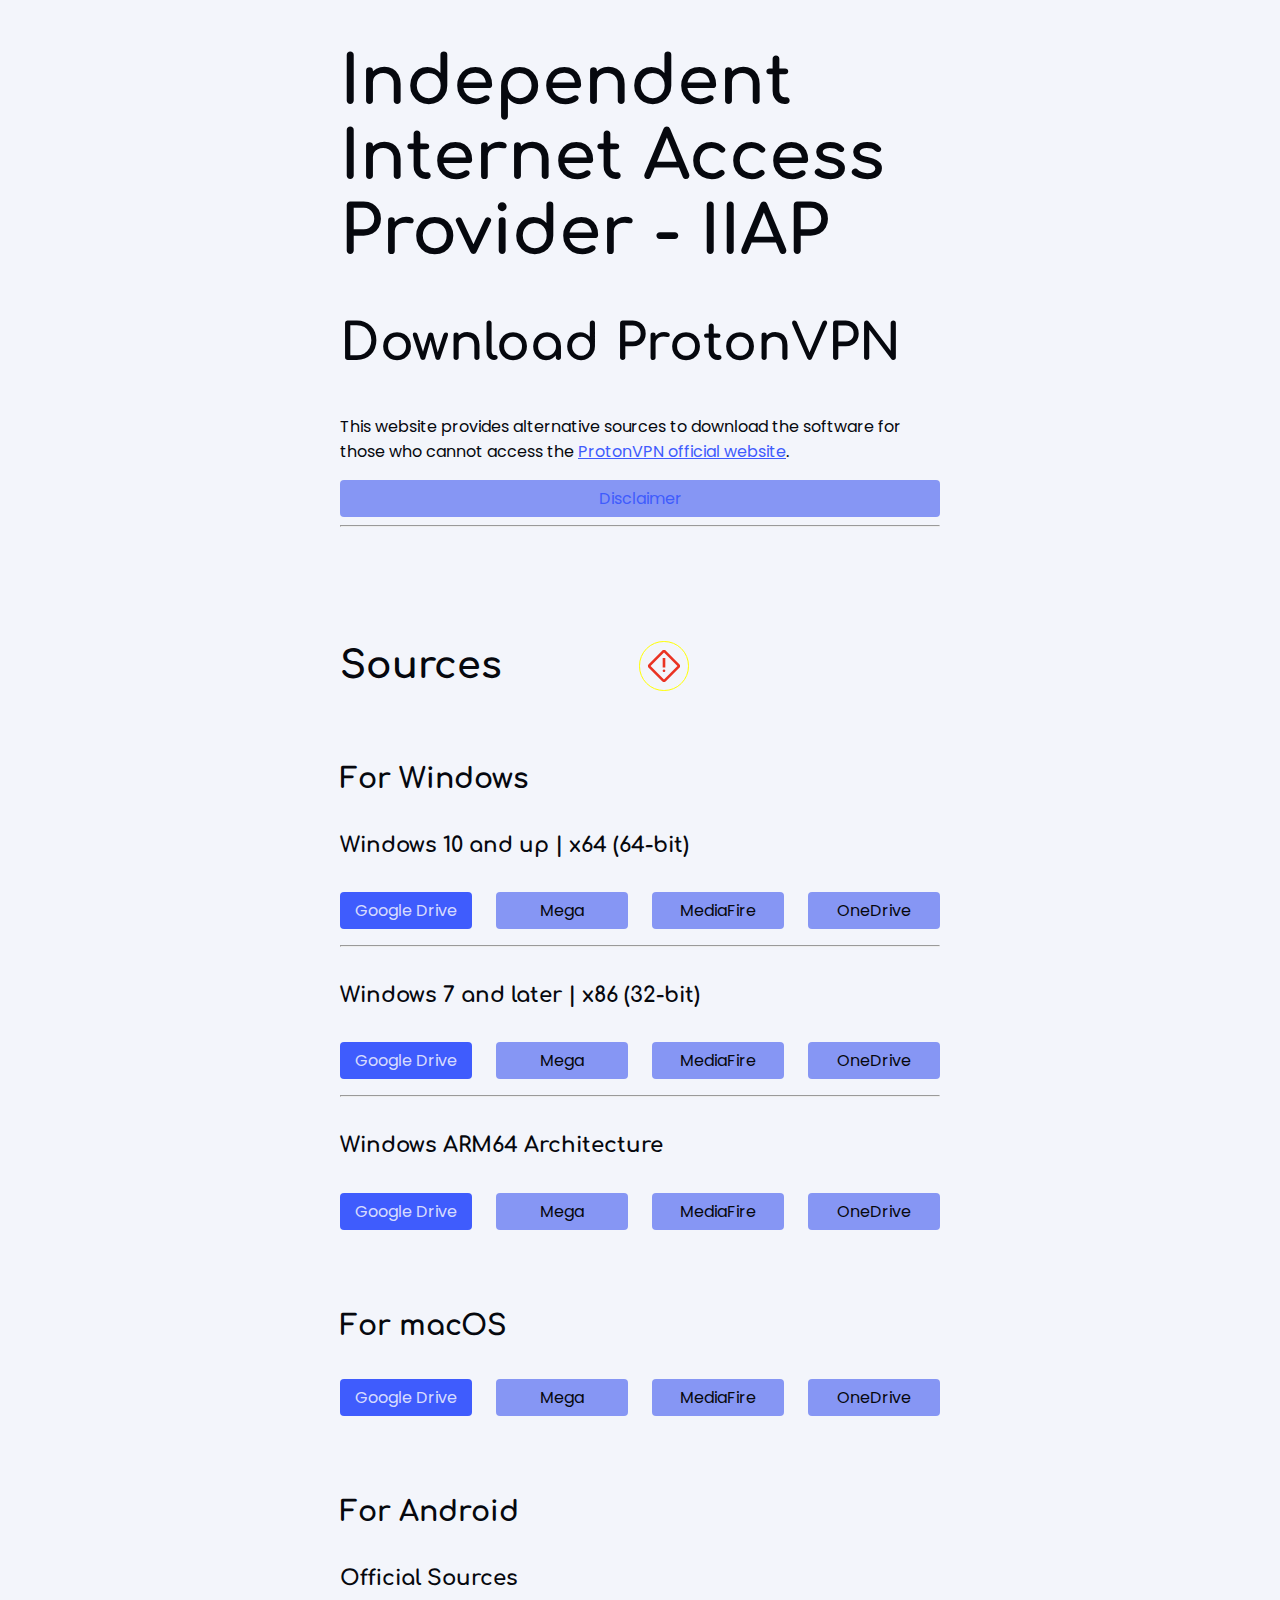
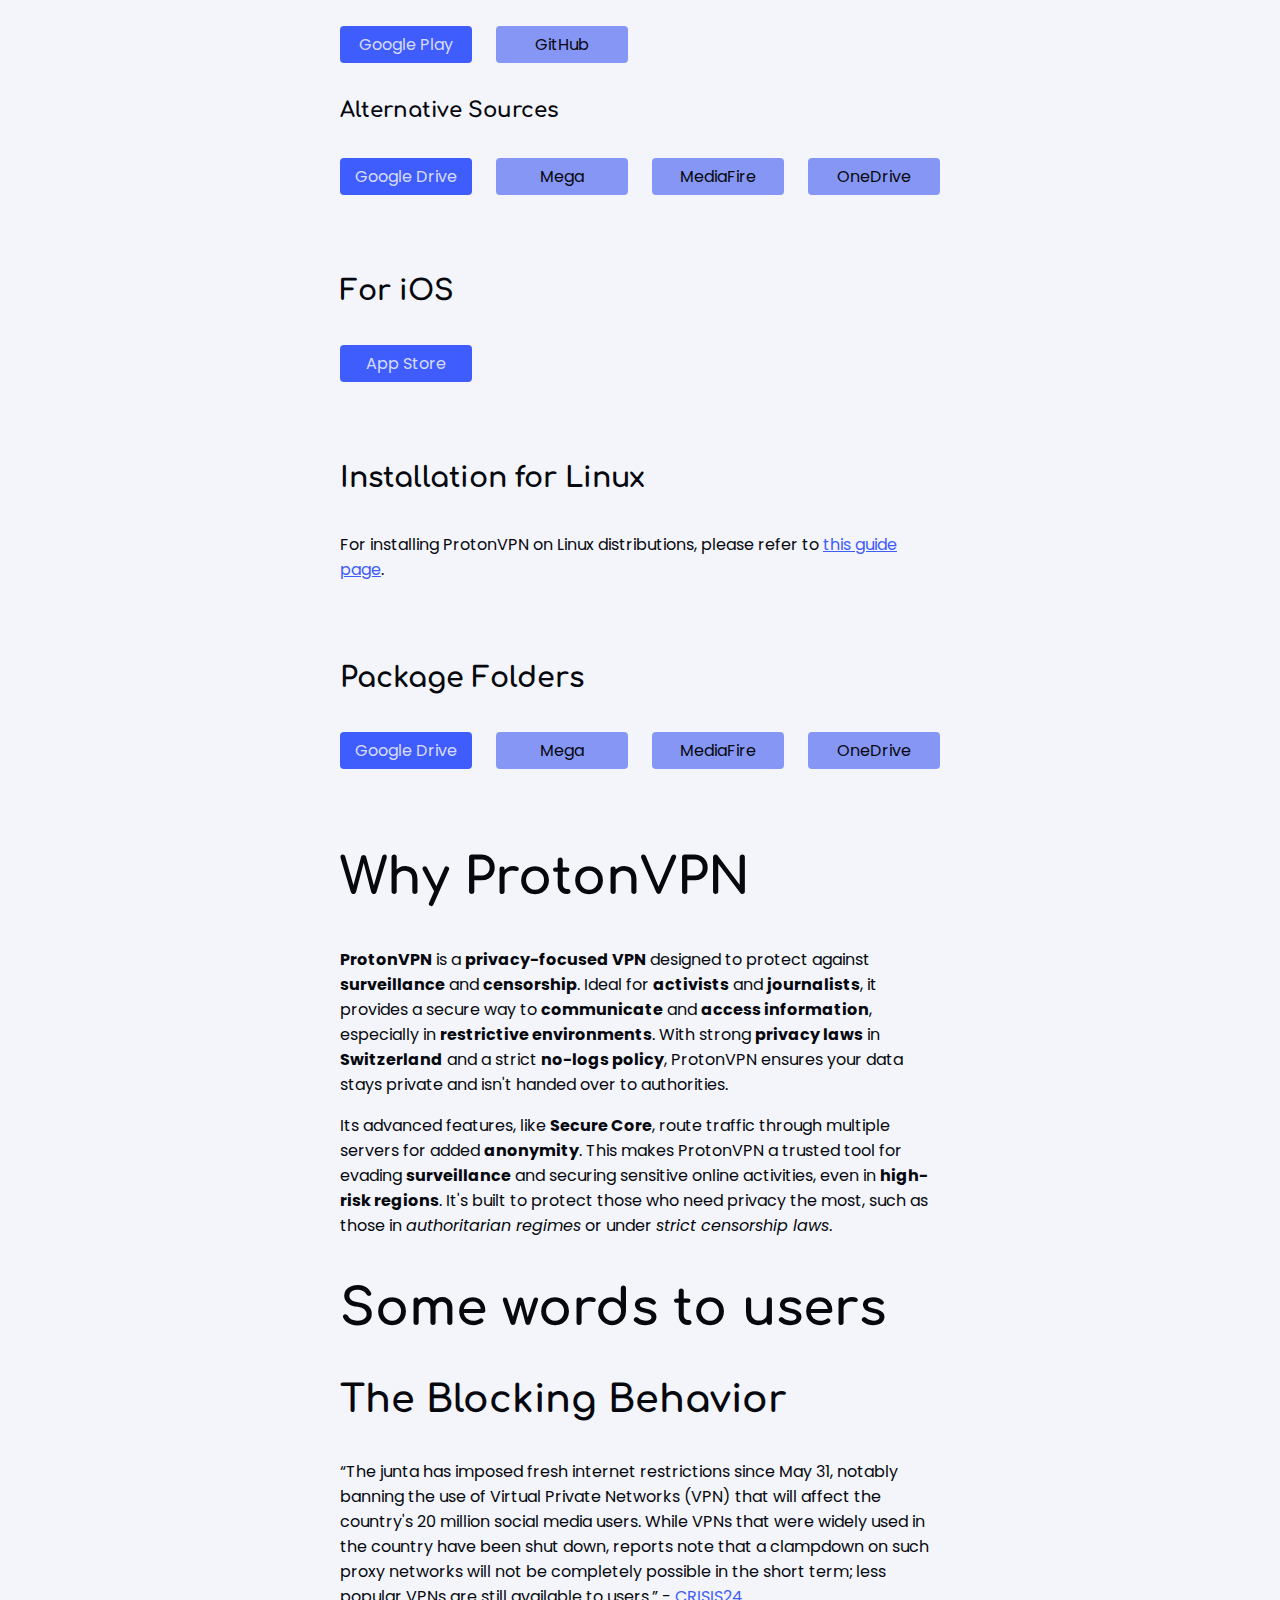
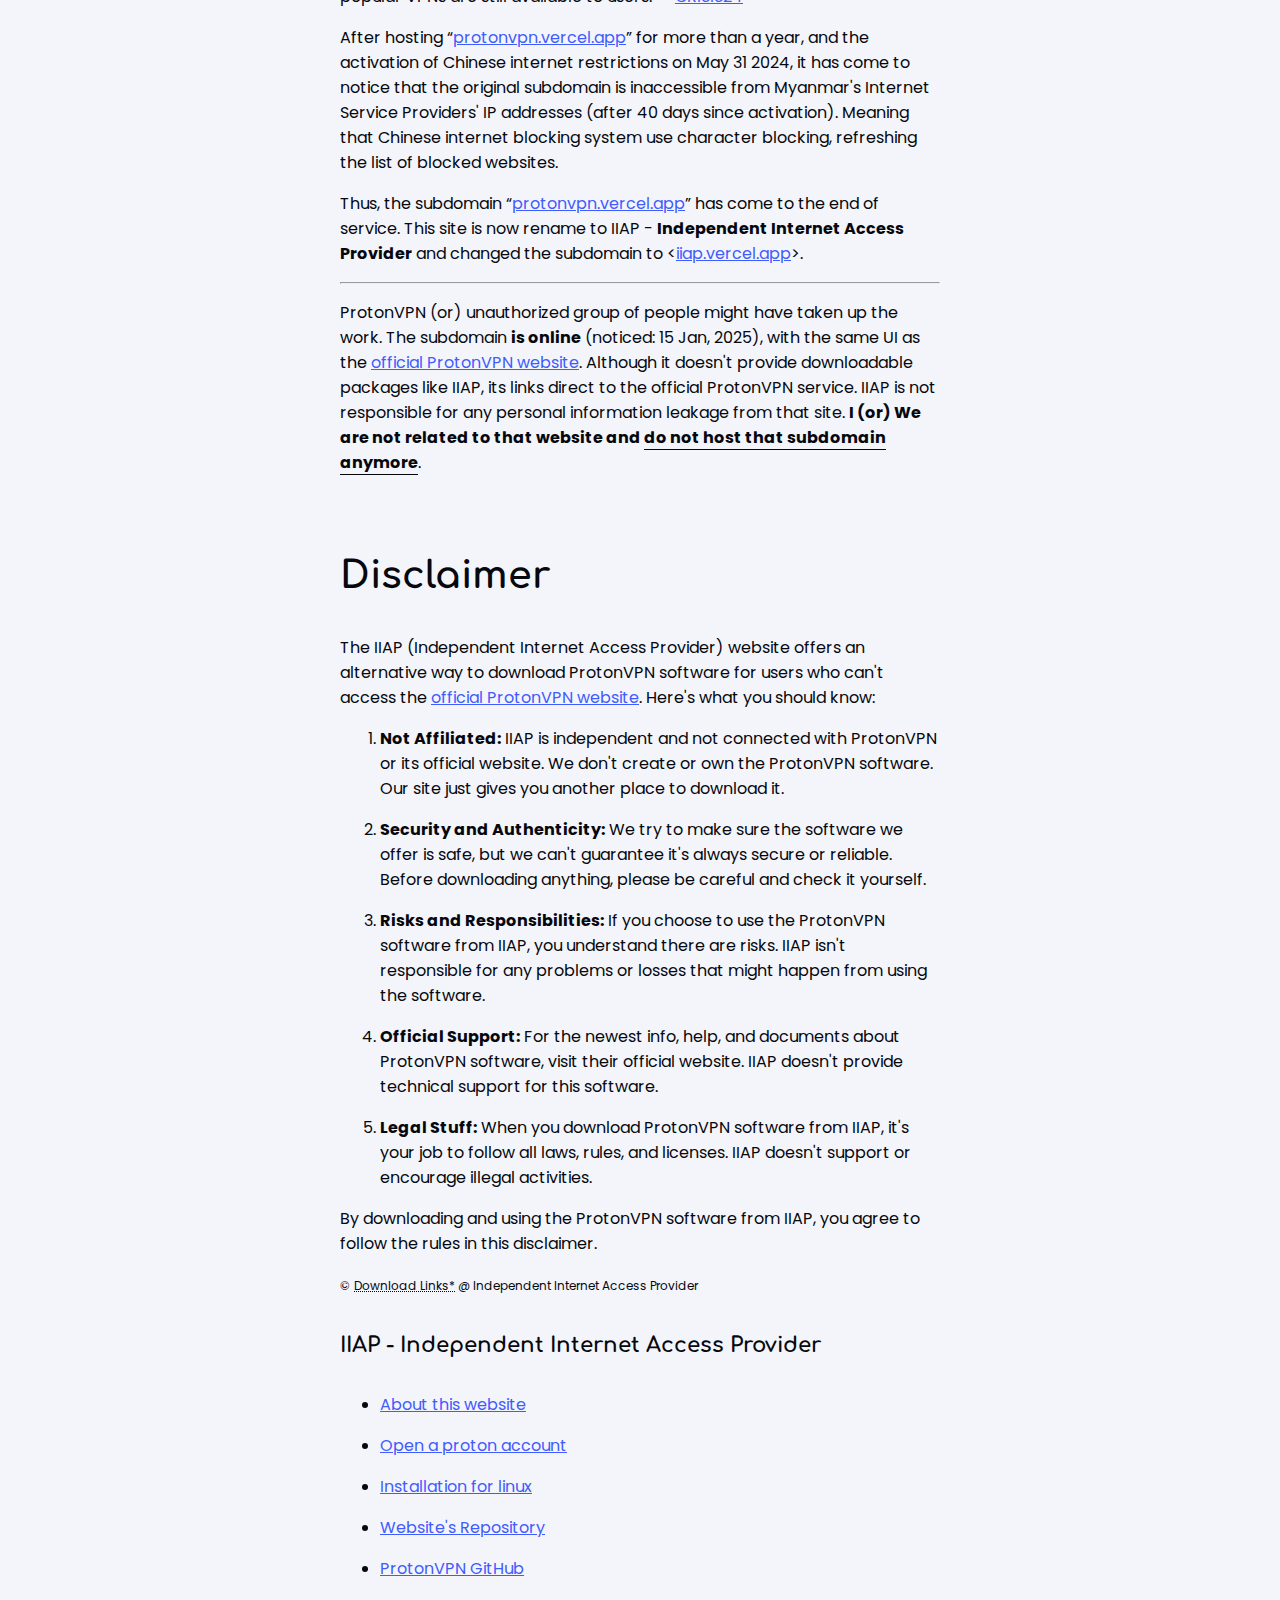
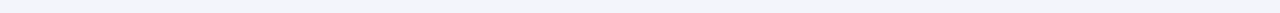
==== commit 6d0d8b2c: "fixed yellow boxes" ====
--- a/index.html
+++ b/index.html
@@ -206,13 +206,13 @@
                 <strong>journalists</strong>, it provides a secure way to <strong>communicate</strong> and
                 <strong>access information</strong>, especially in <strong>restrictive environments</strong>. With
                 strong <strong>privacy laws</strong> in <strong>Switzerland</strong> and a strict <strong>no-logs
-                    policy</strong>, ProtonVPN ensures your data stays private and isn’t handed over to authorities.
+                    policy</strong>, ProtonVPN ensures your data stays private and isn't handed over to authorities.
             </p>
             <p>
                 Its advanced features, like <strong>Secure Core</strong>, route traffic through multiple servers for
                 added <strong>anonymity</strong>. This makes ProtonVPN a trusted tool for evading
                 <strong>surveillance</strong> and securing sensitive online activities, even in <strong>high-risk
-                    regions</strong>. It’s built to protect those who need privacy the most, such as those in
+                    regions</strong>. It's built to protect those who need privacy the most, such as those in
                 <em>authoritarian regimes</em> or under <em>strict censorship laws</em>.
             </p>
         </article>
--- a/src/css/style.css
+++ b/src/css/style.css
@@ -1,173 +1,173 @@
-@media (prefers-color-scheme: light) {
-    :root {
-        --text: hsl(231, 37%, 4%);
-        --background: hsl(227, 53%, 97%);
-        --primary: hsl(231, 68%, 54%);
-        --secondary: hsl(231, 83%, 74%);
-        --accent: hsl(231, 98%, 62%);
-        --warn: hsla(60, 100%, 50%, 0.757);
-
-        --special-link: hsla(0, 0%, 100%, 0.8);
-    }
-}
-
-@media (prefers-color-scheme: dark) {
-    :root {
-        --text: hsl(233, 40%, 96%);
-        --background: hsla(231, 47%, 3%);
-        --primary: hsl(231, 68%, 46%);
-        --secondary: hsl(231, 83%, 26%);
-        --accent: hsl(231, 98%, 38%);
-        --warn: hsla(60, 100%, 58%, 0.705);
-    }
-}
-
-*,
-*::before,
-*::after {
-    box-sizing: border-box;
-
-    /* extra UI properties */
-    transition: all .3s ease-in-out;
-    scroll-padding-top: 2rem;
-
-    /* https://www.reddit.com/r/webdev/comments/bk9ey2/do_you_prefer_websites_that_use_smoothscrolling/ */
-    /* some people don't agree on using smooth-scrolling */
-    /* scroll-behavior: smooth; */
-
-    /* outline: 1px solid green; */
-}
-
-a:link {
-    color: var(--accent);
-}
-
-body {
-    background-color: var(--background);
-    color: var(--text);
-
-    width: min(600px, calc(100% + 70px));
-    margin: 0 auto;
-    font-family: 'Poppins';
-    font-weight: 400;
-}
-
-section {
-    margin-bottom: 5rem;
-}
-
-h1,
-h2,
-h3,
-h4,
-h5 {
-    font-family: 'Comfortaa';
-    font-weight: 700;
-}
-
-html {
-    font-size: 100%;
-}
-
-/* 16px */
-
-h1 {
-    font-size: 4.210rem;
-}
-
-h2 {
-    font-size: 3.158rem;
-}
-
-h3 {
-    font-size: 2.369rem;
-}
-
-h4 {
-    font-size: 1.777rem;
-}
-
-h5 {
-    font-size: 1.333rem;
-}
-
-small {
-    font-size: 0.750rem;
-}
-
-/* link button styles */
-ul,
-ul li {
-    list-style: none;
-    padding-inline-start: 0;
-}
-
-section#sources ul {
-    display: grid;
-    grid-template-columns: repeat(4, 1fr);
-    gap: 1.5rem;
-}
-
-section#sources li a,
-.special-btn {
-    display: block;
-    text-align: center;
-    padding: .375rem .75rem;
-    border-radius: .25rem;
-
-    color: var(--text);
-    background-color: var(--secondary);
-    text-decoration: none;
-}
-
-.wrapper {
-    display: grid;
-    grid-template-columns: repeat(2, 1fr);
-    justify-items: start;
-    align-items: center;
-
-    & #disclaimerBtn {
-        backdrop-filter: blur(0.385rem);
-        border-radius: 50%;
-        outline: 1px solid hsl(60, 100%, 50%);
-
-        & a {
-            padding: .3rem;
-            display: grid;
-            place-items: center;
-        }
-    }
-}
-
-section#sources li:first-child>a {
-    background-color: var(--accent);
-    color: var(--special-link);
-}
-
-section#sources li a:hover {
-    transform: translate(0, -3px);
-    box-shadow: 0 20px 80px -10px var(--accent);
-}
-
-ul.footer-links {
-    display: grid;
-    grid-template-columns: repeat(auto-fill, minmax(300px, 1fr));
-
-    & li {
-        margin-bottom: 1rem;
-    }
-}
-
-@media screen and (max-width: 600px) {
-    body {
-        width: min(380px, calc(100% + 70px));
-
-        & h1 {
-            font-size: 3.5rem;
-        }
-    }
-
-    section#sources ul {
-        grid-template-columns: repeat(2, 1fr);
-    }
+@media (prefers-color-scheme: light) {
+    :root {
+        --text: hsl(231, 37%, 4%);
+        --background: hsl(227, 53%, 97%);
+        --primary: hsl(231, 68%, 54%);
+        --secondary: hsl(231, 83%, 74%);
+        --accent: hsl(231, 98%, 62%);
+        --warn: hsla(60, 100%, 50%, 0.757);
+
+        --special-link: hsla(0, 0%, 100%, 0.8);
+    }
+}
+
+@media (prefers-color-scheme: dark) {
+    :root {
+        --text: hsl(233, 40%, 96%);
+        --background: hsla(231, 47%, 3%);
+        --primary: hsl(231, 68%, 46%);
+        --secondary: hsl(231, 83%, 26%);
+        --accent: hsl(231, 98%, 38%);
+        --warn: hsla(60, 100%, 58%, 0.705);
+    }
+}
+
+*,
+*::before,
+*::after {
+    box-sizing: border-box;
+
+    /* extra UI properties */
+    transition: all .3s ease-in-out;
+    scroll-padding-top: 2rem;
+
+    /* https://www.reddit.com/r/webdev/comments/bk9ey2/do_you_prefer_websites_that_use_smoothscrolling/ */
+    /* some people don't agree on using smooth-scrolling */
+    /* scroll-behavior: smooth; */
+
+    /* outline: 1px solid green; */
+}
+
+a:link {
+    color: var(--accent);
+}
+
+body {
+    background-color: var(--background);
+    color: var(--text);
+
+    width: min(600px, calc(100% + 70px));
+    margin: 0 auto;
+    font-family: 'Poppins';
+    font-weight: 400;
+}
+
+section {
+    margin-bottom: 5rem;
+}
+
+h1,
+h2,
+h3,
+h4,
+h5 {
+    font-family: 'Comfortaa';
+    font-weight: 700;
+}
+
+html {
+    font-size: 100%;
+}
+
+/* 16px */
+
+h1 {
+    font-size: 4.210rem;
+}
+
+h2 {
+    font-size: 3.158rem;
+}
+
+h3 {
+    font-size: 2.369rem;
+}
+
+h4 {
+    font-size: 1.777rem;
+}
+
+h5 {
+    font-size: 1.333rem;
+}
+
+small {
+    font-size: 0.750rem;
+}
+
+/* link button styles */
+#sources ul,
+#sources ul li {
+    list-style: none;
+    padding-inline-start: 0;
+}
+
+section#sources ul {
+    display: grid;
+    grid-template-columns: repeat(4, 1fr);
+    gap: 1.5rem;
+}
+
+section#sources li a,
+.special-btn {
+    display: block;
+    text-align: center;
+    padding: .375rem .75rem;
+    border-radius: .25rem;
+
+    color: var(--text);
+    background-color: var(--secondary);
+    text-decoration: none;
+}
+
+.wrapper {
+    display: grid;
+    grid-template-columns: repeat(2, 1fr);
+    justify-items: start;
+    align-items: center;
+
+    & #disclaimerBtn {
+        backdrop-filter: blur(0.385rem);
+        border-radius: 50%;
+        outline: 1px solid hsl(60, 100%, 50%);
+
+        & a {
+            padding: .3rem;
+            display: grid;
+            place-items: center;
+        }
+    }
+}
+
+section#sources li:first-child>a {
+    background-color: var(--accent);
+    color: var(--special-link);
+}
+
+section#sources li a:hover {
+    transform: translate(0, -3px);
+    box-shadow: 0 20px 80px -10px var(--accent);
+}
+
+ul.footer-links {
+    display: grid;
+    grid-template-columns: repeat(auto-fill, minmax(300px, 1fr));
+
+    & li {
+        margin-bottom: 1rem;
+    }
+}
+
+@media screen and (max-width: 600px) {
+    body {
+        width: min(380px, calc(100% + 70px));
+
+        & h1 {
+            font-size: 3.5rem;
+        }
+    }
+
+    section#sources ul {
+        grid-template-columns: repeat(2, 1fr);
+    }
 }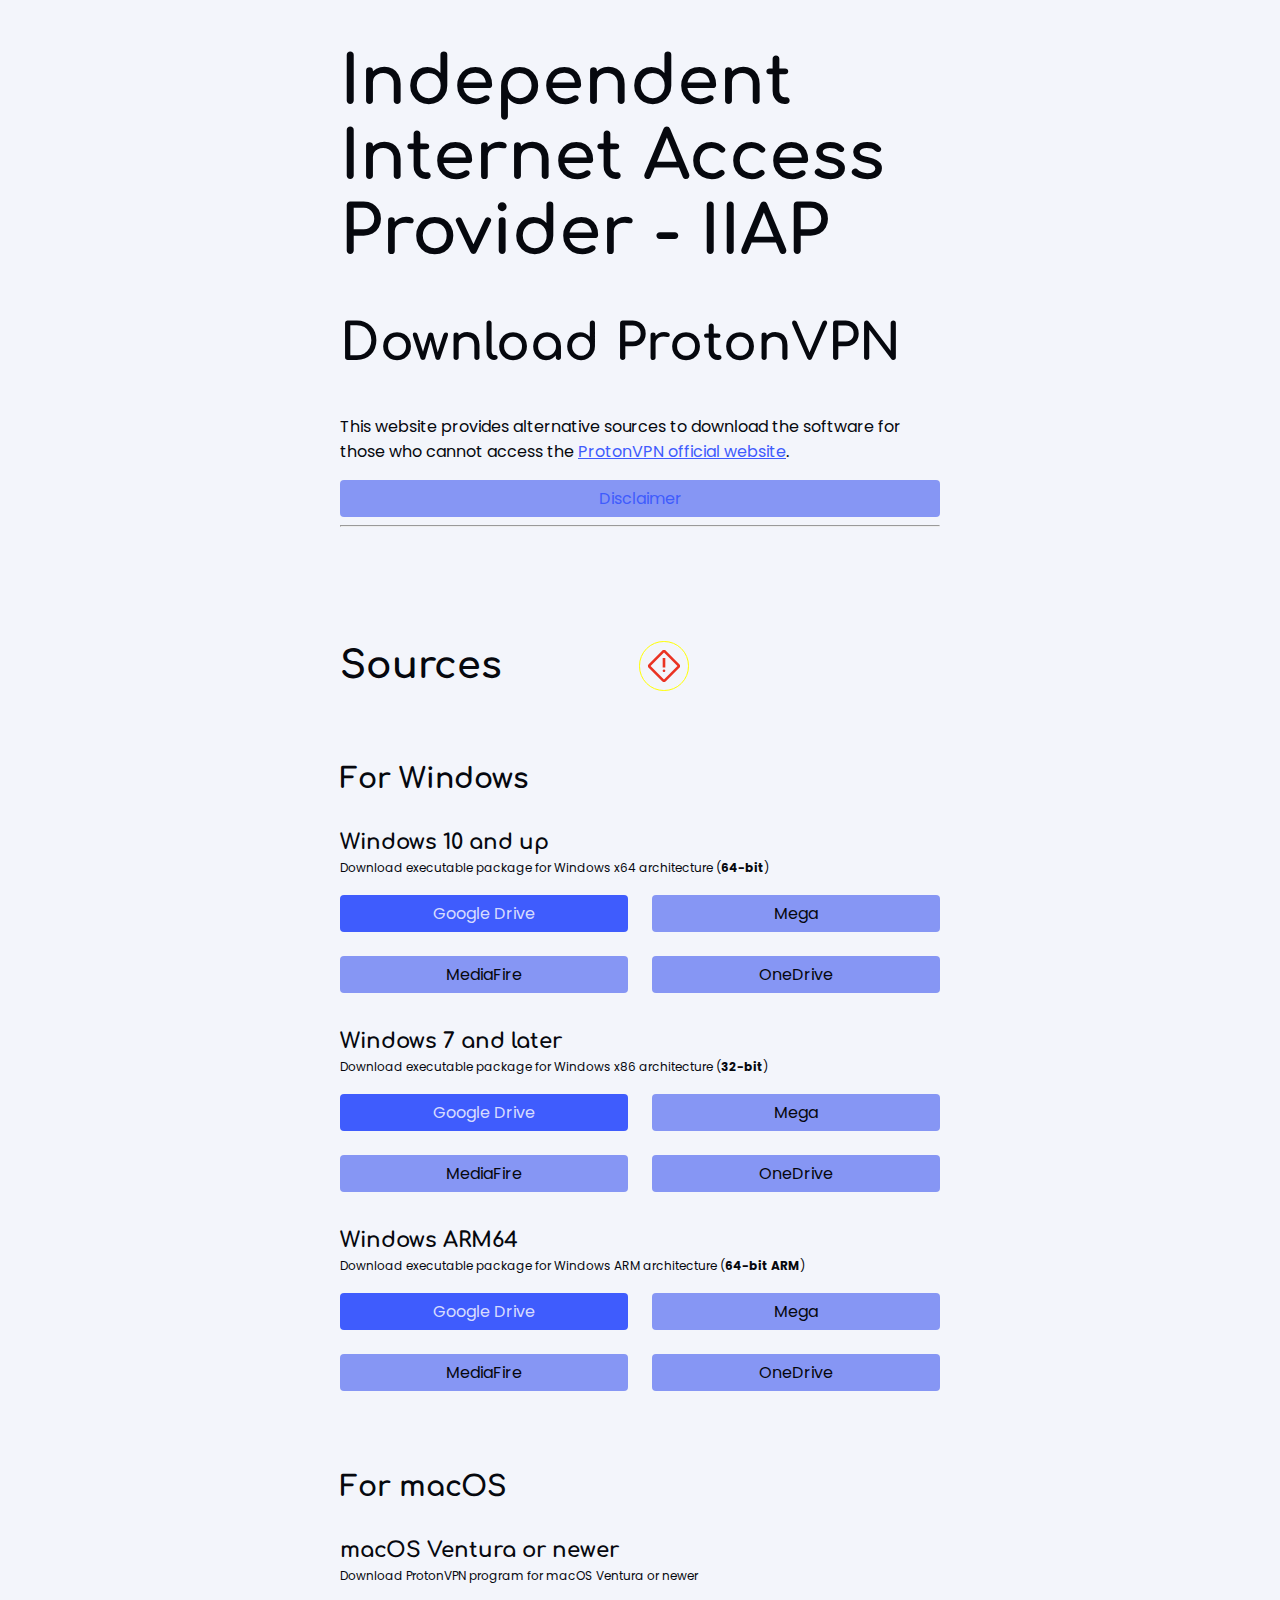
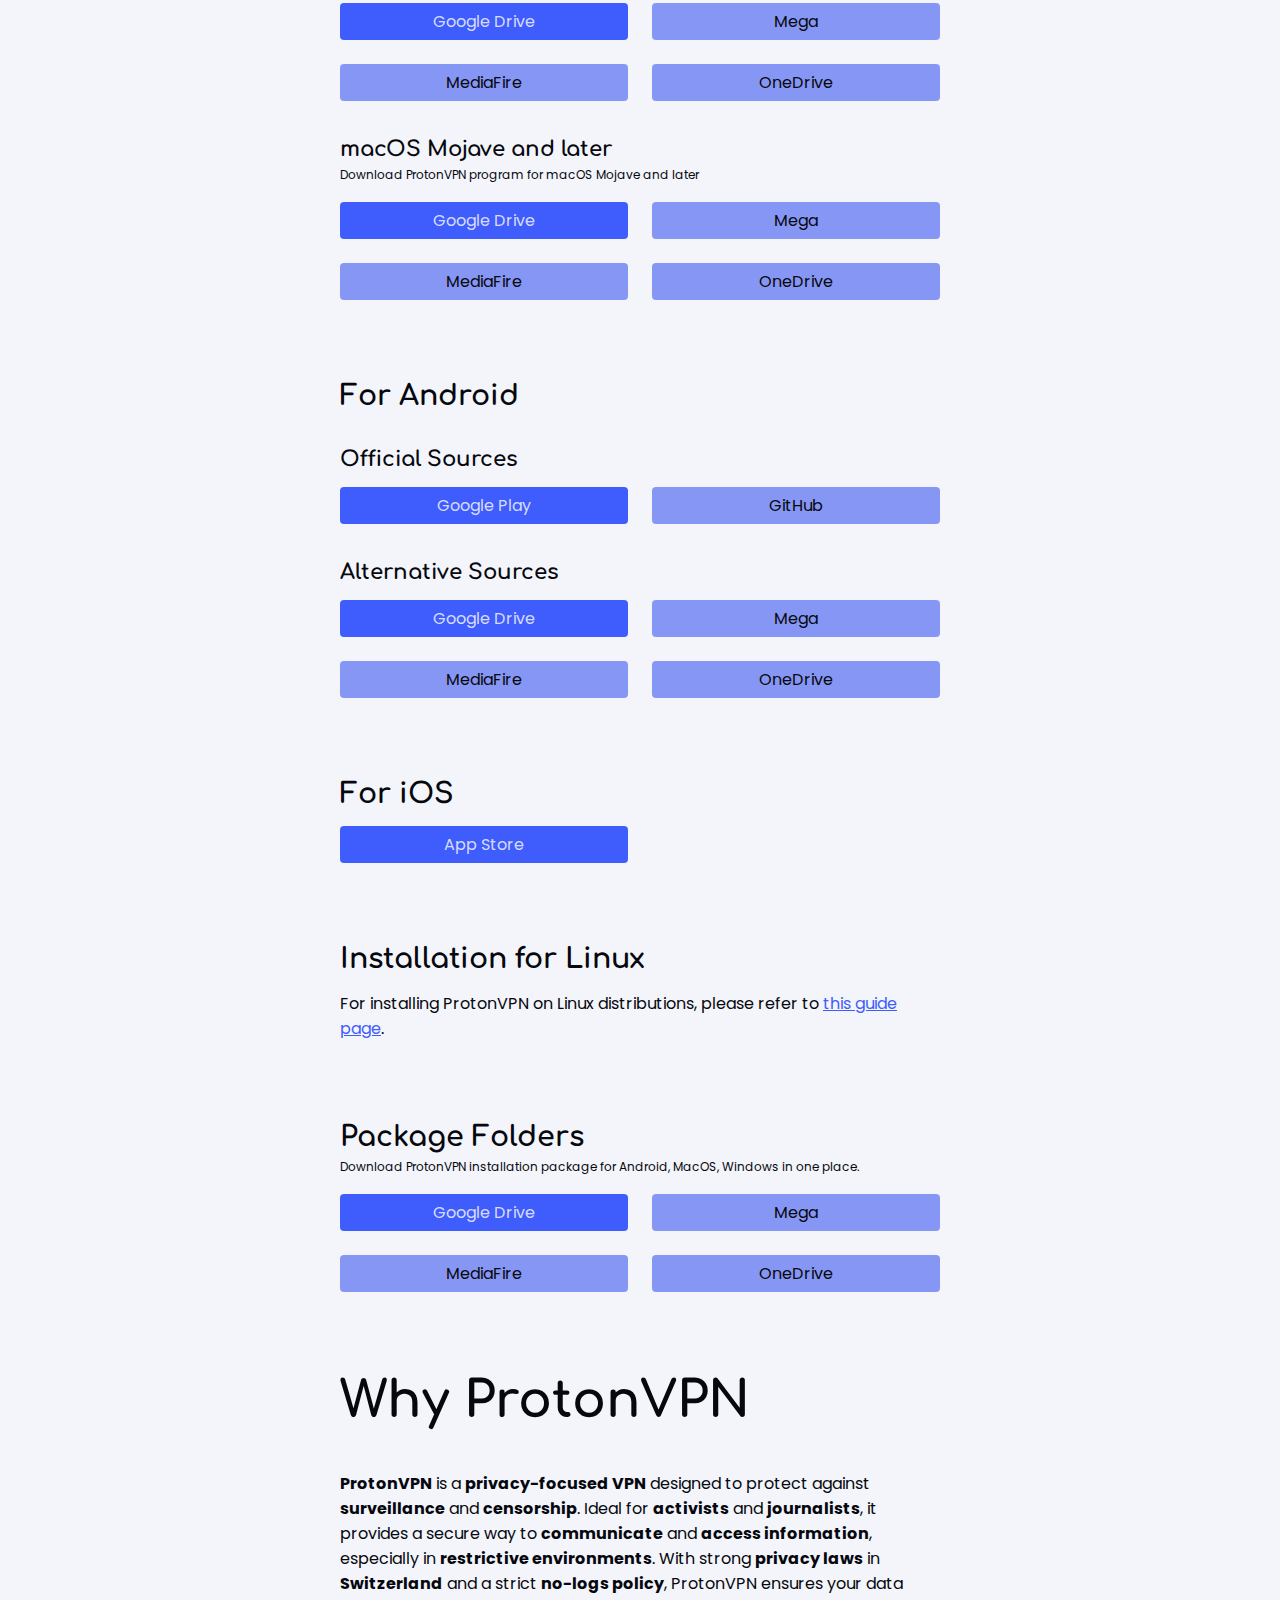
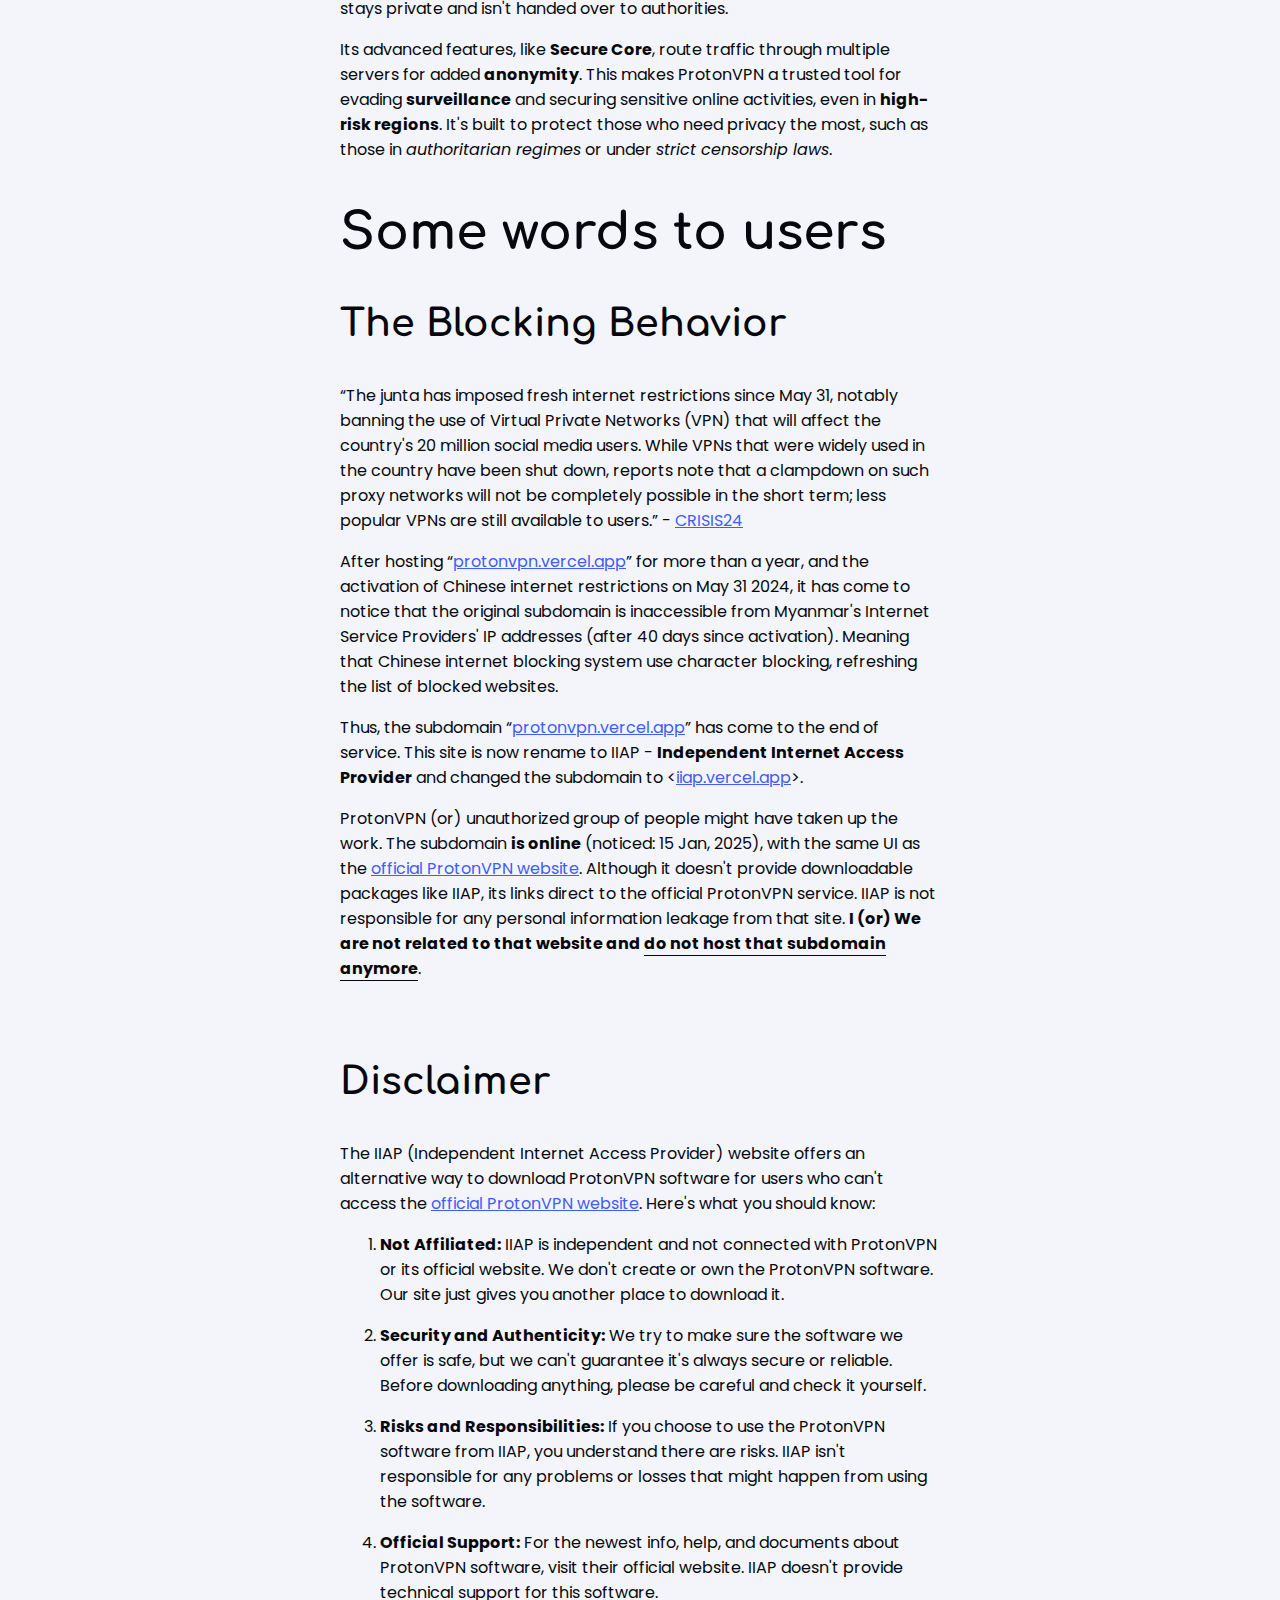
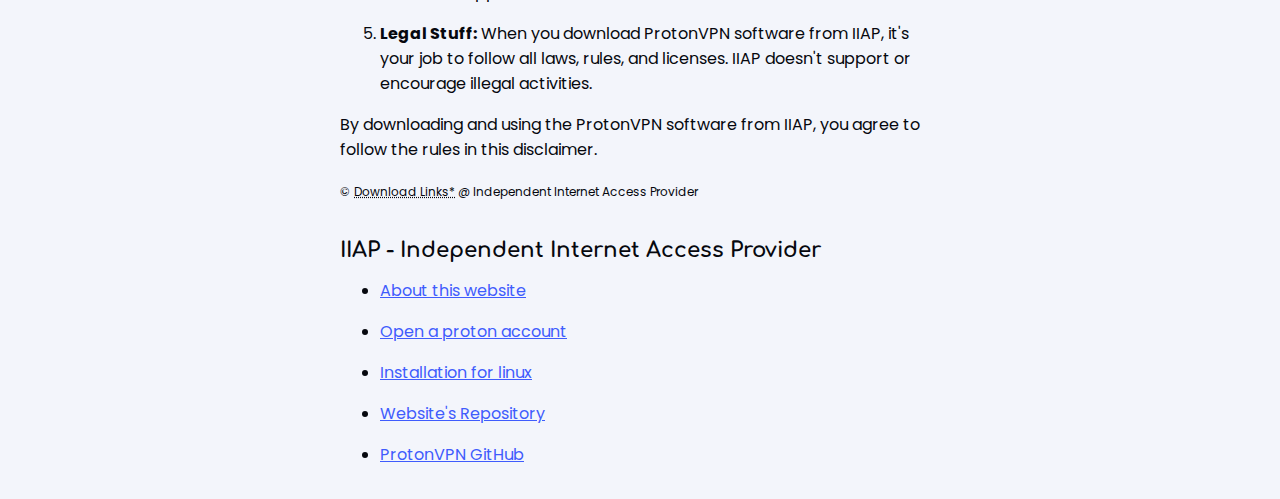
==== commit 8ef6a48b: "updated links for GDrive and Mega" ====
--- a/index.html
+++ b/index.html
@@ -67,13 +67,14 @@
             <!-- source links go here -->
             <section>
                 <h4>For Windows</h4>
-                <h5>Windows 10 and up | x64 (64-bit)</h5>
-                <ul>
-                    <li>
-                        <a href="https://drive.google.com/file/d/1-zgUTD1ZO3_9-dpwMf93DRgTA00_OB51/view?usp=sharing" target="_blank" rel="noopener noreferrer">Google Drive</a>
-                    </li>
-                    <li>
-                        <a href="https://mega.nz/file/4kIEgQCS#tGRQGEAV0deN2IkN4ectS5n71YSmGRlVI3tPKXSWUMY" target="_blank" rel="noopener noreferrer">Mega</a>
+                <h5>Windows 10 and up</h5>
+                <small>Download executable package for Windows x64 architecture (<strong>64-bit</strong>)</small>
+                <ul>
+                    <li>
+                        <a href="https://drive.google.com/file/d/1-QcDKz0-vBzZJzwZ9OGdrhuTJ3fuXq3w/view?usp=drive_link" target="_blank" rel="noopener noreferrer">Google Drive</a>
+                    </li>
+                    <li>
+                        <a href="https://mega.nz/file/EkQ31CjI#KDSPlobLVnoi7U9t3-d4YrDwhuAbWzqkEI2zkfZjemg" target="_blank" rel="noopener noreferrer">Mega</a>
                     </li>
                     <li>
                         <a href="https://www.mediafire.com/file/mwb44pl796fygdn/ProtonVPN_win_v3.5.2_x64.exe/file" target="_blank" rel="noopener noreferrer">MediaFire</a>
@@ -82,14 +83,14 @@
                         <a href="https://1drv.ms/u/c/6338f319b1b1b6e9/ERNEeP4MbaJKv7xfaAXT7HMBBFG8N9TCW0YIRCMD8u_JEQ?e=VgZNGb" target="_blank" rel="noopener noreferrer">OneDrive</a>
                     </li>
                 </ul>
-                <hr>
-                <h5>Windows 7 and later | x86 (32-bit)</h5>
-                <ul>
-                    <li>
-                        <a href="https://drive.google.com/file/d/1-yfrS6PNYMOMC6irXlnhJygEshuoorhk/view?usp=sharing" target="_blank" rel="noopener noreferrer">Google Drive</a>
-                    </li>
-                    <li>
-                        <a href="https://mega.nz/file/V9gA1DjC#vz1i-PnSTVgqQNDEyiW0ew2s-9esv8NIAnDDmSEuX5A" target="_blank" rel="noopener noreferrer">Mega</a>
+                <h5>Windows 7 and later</h5>
+                <small>Download executable package for Windows x86 architecture (<strong>32-bit</strong>)</small>
+                <ul>
+                    <li>
+                        <a href="https://drive.google.com/file/d/1-GxnBUBlcqqot_YgCXdVan1Ub2TfOmxt/view?usp=drive_link" target="_blank" rel="noopener noreferrer">Google Drive</a>
+                    </li>
+                    <li>
+                        <a href="https://mega.nz/file/clYDzaxI#yhVo05JC6ouzzgt93s_dACt0KeOgNPf94s0cKmOwKA4" target="_blank" rel="noopener noreferrer">Mega</a>
                     </li>
                     <li>
                         <a href="https://www.mediafire.com/file/ldgxu6we6vb72p1/ProtonVPN_win_v2.4.3_x86.exe/file" target="_blank" rel="noopener noreferrer">MediaFire</a>
@@ -98,14 +99,14 @@
                         <a href="https://1drv.ms/u/c/6338f319b1b1b6e9/EY-dzgs3SQxHmf-NkyhzW4kBEP4peqzWAHd6sR2Kshekdg?e=7n0YY3" target="_blank" rel="noopener noreferrer">OneDrive</a>
                     </li>
                 </ul>
-                <hr>
-                <h5>Windows ARM64 Architecture</h5>
-                <ul>
-                    <li>
-                        <a href="https://drive.google.com/file/d/1062f8j7BNLe7gcMFYMegPRjP7NPXw8Nc/view?usp=sharing" target="_blank" rel="noopener noreferrer">Google Drive</a>
-                    </li>
-                    <li>
-                        <a href="https://mega.nz/file/hx4iRIQR#YQXTtCq4wPdu1-_-0QOfyUnxDCiZ8lQdgifvvIuxPok" target="_blank" rel="noopener noreferrer">Mega</a>
+                <h5>Windows ARM64</h5>
+                <small>Download executable package for Windows ARM architecture (<strong>64-bit ARM</strong>)</small>
+                <ul>
+                    <li>
+                        <a href="https://drive.google.com/file/d/1-H2YzA6GFKPz6FyNCN-xkYB3r2W9mCAd/view?usp=sharing" target="_blank" rel="noopener noreferrer">Google Drive</a>
+                    </li>
+                    <li>
+                        <a href="https://mega.nz/file/ZhY0QIoK#LXENbYlELi9zhYPXDQciC5W1WiSOSZ-_Q8brpM7tmfk" target="_blank" rel="noopener noreferrer">Mega</a>
                     </li>
                     <li>
                         <a href="https://www.mediafire.com/file/bsz9cz7ztzp5dcq/ProtonVPN_win_v3.5.2_arm64.exe/file" target="_blank" rel="noopener noreferrer">MediaFire</a>
@@ -117,18 +118,36 @@
             </section>
             <section>
                 <h4>For macOS</h4>
-                <ul>
-                    <li>
-                        <a href="https://drive.google.com/file/d/1-Ku5-raBOG0Ji_yOYp0dBNp-UtcGvOIB/view?usp=sharing" target="_blank" rel="noopener noreferrer">Google Drive</a>
-                    </li>
-                    <li>
-                        <a href="https://mega.nz/file/whQTmKBJ#Fje9ihQr6ja2DHP9XzwHBt7LqlEG2m3T83-xAPBFlXE" target="_blank" rel="noopener noreferrer">Mega</a>
+                <h5>macOS Ventura or newer</h5>
+                <small>Download ProtonVPN program for macOS Ventura or newer</small>
+                <ul>
+                    <li>
+                        <a href="https://drive.google.com/file/d/1-SyvImDSm0HYRYsurRdenS9VzHbCajPp/view?usp=drive_link" target="_blank" rel="noopener noreferrer">Google Drive</a>
+                    </li>
+                    <li>
+                        <a href="https://mega.nz/file/5x4ERTyQ#tJtreP5O85KgBvgVDEAIS20xvqHuloHMzqYiSk7SjIg" target="_blank" rel="noopener noreferrer">Mega</a>
                     </li>
                     <li>
                         <a href="https://www.mediafire.com/file/7x530jwmuncbrjl/ProtonVPN_mac_v4.8.0_ventura-and-up.dmg/file" target="_blank" rel="noopener noreferrer">MediaFire</a>
                     </li>
                     <li>
                         <a href="https://1drv.ms/u/c/6338f319b1b1b6e9/ETp7tp1cuWxBiYcJTqxWByEBngmRlUBqwMZB-MRT8XXkrQ?e=VrmMGf" target="_blank" rel="noopener noreferrer">OneDrive</a>
+                    </li>
+                </ul>
+                <h5>macOS Mojave and later</h5>
+                <small>Download ProtonVPN program for macOS Mojave and later</small>
+                <ul>
+                    <li>
+                        <a href="https://drive.google.com/file/d/1-IdzRkCf0VkbgLZDCW4j3fdMoxzvci5E/view?usp=drive_link" target="_blank" rel="noopener noreferrer">Google Drive</a>
+                    </li>
+                    <li>
+                        <a href="https://mega.nz/file/48Y0GayK#pPj9VnrtmujN2ILipEg2CJU5SFR9Q_uAf0bzIOn8AbI" target="_blank" rel="noopener noreferrer">Mega</a>
+                    </li>
+                    <li>
+                        <a href="#" target="_blank" rel="noopener noreferrer">MediaFire</a>
+                    </li>
+                    <li>
+                        <a href="#" target="_blank" rel="noopener noreferrer">OneDrive</a>
                     </li>
                 </ul>
             </section>
@@ -140,17 +159,19 @@
                         <li>
                             <a href="https://play.google.com/store/apps/details?id=ch.protonvpn.android&pcampaignid=web_share" target="_blank" rel="noopener noreferrer">Google Play</a>
                         </li>
-                        <li><a href="https://github.com/ProtonVPN/android-app/releases" target="_blank" rel="noopener noreferrer">GitHub</a></li>
+                        <li>
+                            <a href="https://github.com/ProtonVPN/android-app/releases" target="_blank" rel="noopener noreferrer">GitHub</a>
+                        </li>
                     </ul>
                 </div>
                 <div>
                     <h5>Alternative Sources</h5>
                     <ul>
                         <li>
-                            <a href="https://drive.google.com/file/d/107lPAb-b7LMbckhCjslvKYdtHsxO1g9R/view?usp=sharing" target="_blank" rel="noopener noreferrer">Google Drive</a>
-                        </li>
-                        <li>
-                            <a href="https://mega.nz/file/slJkjTiR#PJpgBCFYwe-0HctYaUGh1EpWdA2eZPdmx3SYkWBd4u0" target="_blank" rel="noopener noreferrer">Mega</a>
+                            <a href="https://drive.google.com/file/d/1-YZAP7UgMu7H2C-2icYLK-nYbZTPG2DI/view?usp=drive_link" target="_blank" rel="noopener noreferrer">Google Drive</a>
+                        </li>
+                        <li>
+                            <a href="https://mega.nz/file/p8hwjZ7I#lSH9uT3ENAsIB9duVYLEIfNjjx1I1I0O8YBTaTu59l4" target="_blank" rel="noopener noreferrer">Mega</a>
                         </li>
                         <li>
                             <a href="https://www.mediafire.com/file/305tgx81pyse48p/ProtonVPN-5.8.58.4.apk/file" target="_blank" rel="noopener noreferrer">MediaFire</a>
@@ -180,12 +201,13 @@
             </section>
             <section>
                 <h4>Package Folders</h4>
-                <ul>
-                    <li>
-                        <a href="https://drive.google.com/drive/folders/1-IK-4-rgi09rtMH-x2xm_sj2OksfcuJ1?usp=sharing" target="_blank" rel="noopener noreferrer">Google Drive</a>
-                    </li>
-                    <li>
-                        <a href="https://mega.nz/folder/0gwkQbzb#ltJ38GaHbRs8Ju3IjiKzRA" target="_blank" rel="noopener noreferrer">Mega</a>
+                <small>Download ProtonVPN installation package for Android, MacOS, Windows in one place.</small>
+                <ul>
+                    <li>
+                        <a href="https://drive.google.com/drive/folders/1-5F9bkQ0h3vIZjcMd4s6mf_J0udotrfG?usp=sharing" target="_blank" rel="noopener noreferrer">Google Drive</a>
+                    </li>
+                    <li>
+                        <a href="https://mega.nz/folder/1tB3mTwR#OkcinzWoO21_GkAfyqwpFw" target="_blank" rel="noopener noreferrer">Mega</a>
                     </li>
                     <li>
                         <a href="https://www.mediafire.com/folder/ewxa0n8i9gr9c/iiap.vercel.app" target="_blank" rel="noopener noreferrer">MediaFire</a>
@@ -242,7 +264,6 @@
                     rename to IIAP - <strong>Independent Internet Access Provider</strong> and changed the subdomain to
                     <<a href="https://iiap.vercel.app">iiap.vercel.app</a>>.
                 </p>
-                <hr>
                 <p>
                     ProtonVPN (or) unauthorized group of people might have taken up the work. The subdomain <strong>is
                         online</strong> (noticed: 15 Jan, 2025), with the same UI as the <a href="https://protonvpn.com"
--- a/src/css/style.css
+++ b/src/css/style.css
@@ -83,6 +83,12 @@
     font-size: 2.369rem;
 }
 
+h4,
+h5 {
+    padding-bottom: 0;
+    margin-bottom: 0;
+}
+
 h4 {
     font-size: 1.777rem;
 }
@@ -104,7 +110,7 @@
 
 section#sources ul {
     display: grid;
-    grid-template-columns: repeat(4, 1fr);
+    grid-template-columns: repeat(2, 1fr);
     gap: 1.5rem;
 }
 
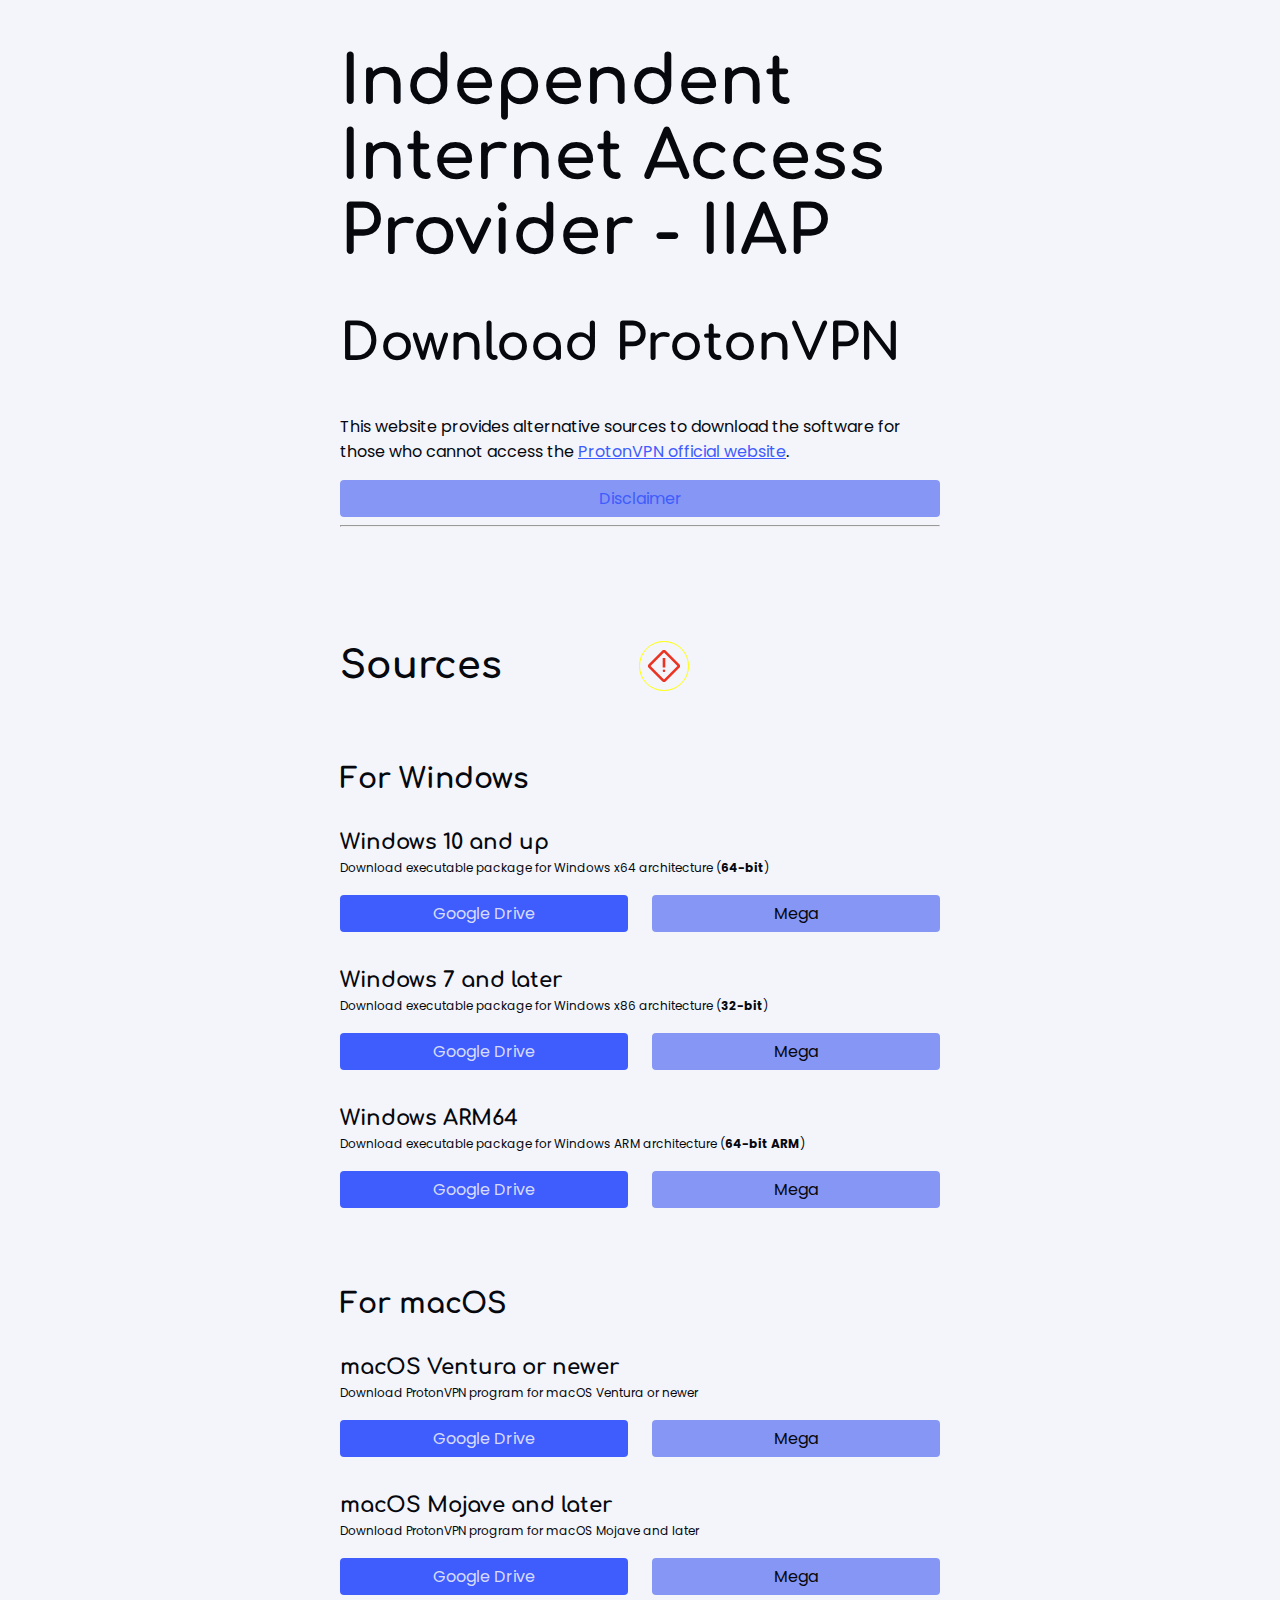
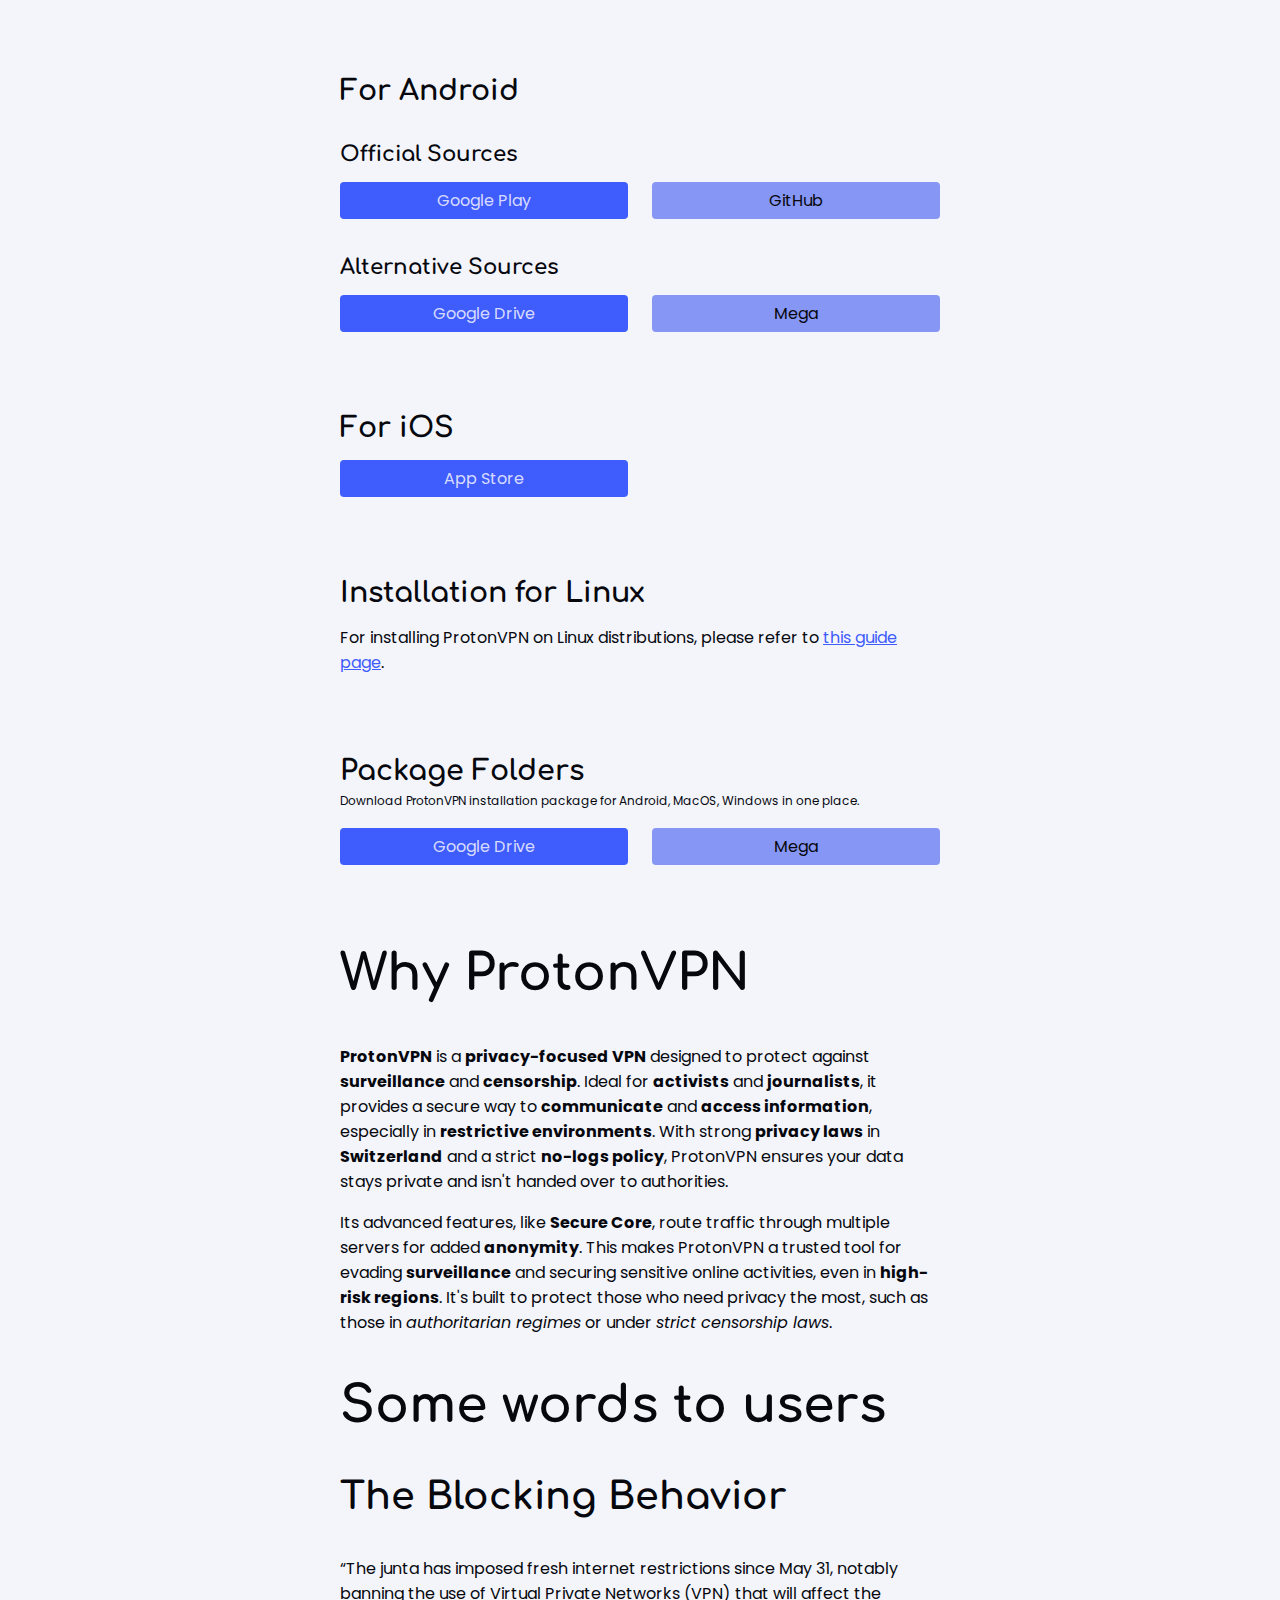
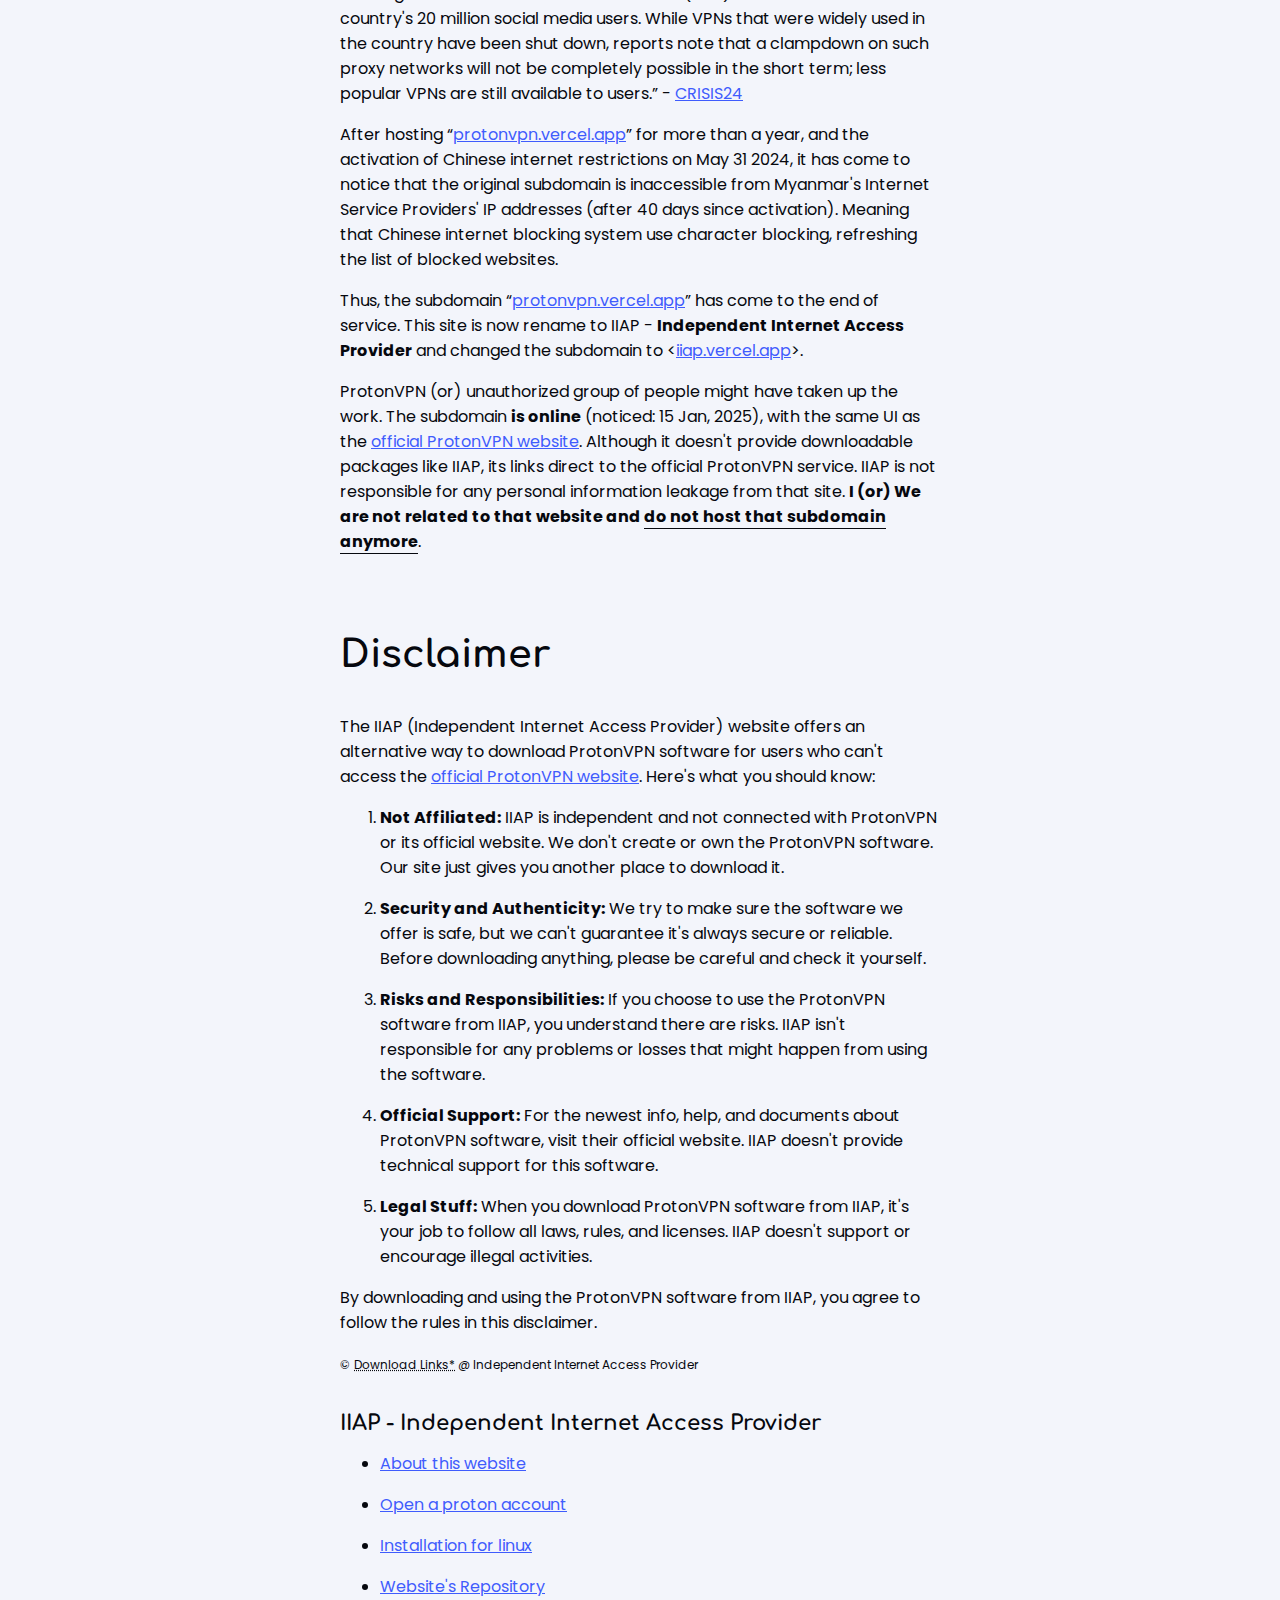
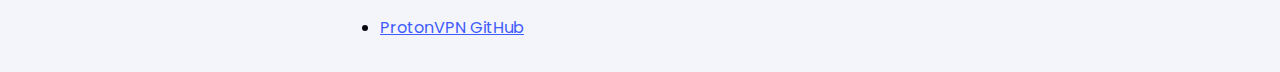
==== commit 7d2e23b2: "temporarily disabled other 2 services for updates" ====
--- a/index.html
+++ b/index.html
@@ -76,12 +76,12 @@
                     <li>
                         <a href="https://mega.nz/file/EkQ31CjI#KDSPlobLVnoi7U9t3-d4YrDwhuAbWzqkEI2zkfZjemg" target="_blank" rel="noopener noreferrer">Mega</a>
                     </li>
-                    <li>
+                    <!-- <li>
                         <a href="https://www.mediafire.com/file/mwb44pl796fygdn/ProtonVPN_win_v3.5.2_x64.exe/file" target="_blank" rel="noopener noreferrer">MediaFire</a>
                     </li>
                     <li>
                         <a href="https://1drv.ms/u/c/6338f319b1b1b6e9/ERNEeP4MbaJKv7xfaAXT7HMBBFG8N9TCW0YIRCMD8u_JEQ?e=VgZNGb" target="_blank" rel="noopener noreferrer">OneDrive</a>
-                    </li>
+                    </li> -->
                 </ul>
                 <h5>Windows 7 and later</h5>
                 <small>Download executable package for Windows x86 architecture (<strong>32-bit</strong>)</small>
@@ -92,12 +92,12 @@
                     <li>
                         <a href="https://mega.nz/file/clYDzaxI#yhVo05JC6ouzzgt93s_dACt0KeOgNPf94s0cKmOwKA4" target="_blank" rel="noopener noreferrer">Mega</a>
                     </li>
-                    <li>
+                    <!-- <li>
                         <a href="https://www.mediafire.com/file/ldgxu6we6vb72p1/ProtonVPN_win_v2.4.3_x86.exe/file" target="_blank" rel="noopener noreferrer">MediaFire</a>
                     </li>
                     <li>
                         <a href="https://1drv.ms/u/c/6338f319b1b1b6e9/EY-dzgs3SQxHmf-NkyhzW4kBEP4peqzWAHd6sR2Kshekdg?e=7n0YY3" target="_blank" rel="noopener noreferrer">OneDrive</a>
-                    </li>
+                    </li> -->
                 </ul>
                 <h5>Windows ARM64</h5>
                 <small>Download executable package for Windows ARM architecture (<strong>64-bit ARM</strong>)</small>
@@ -108,12 +108,12 @@
                     <li>
                         <a href="https://mega.nz/file/ZhY0QIoK#LXENbYlELi9zhYPXDQciC5W1WiSOSZ-_Q8brpM7tmfk" target="_blank" rel="noopener noreferrer">Mega</a>
                     </li>
-                    <li>
+                    <!-- <li>
                         <a href="https://www.mediafire.com/file/bsz9cz7ztzp5dcq/ProtonVPN_win_v3.5.2_arm64.exe/file" target="_blank" rel="noopener noreferrer">MediaFire</a>
                     </li>
                     <li>
                         <a href="https://1drv.ms/u/c/6338f319b1b1b6e9/ERDyUkKoIjRPv4ROV2N9PqABcEYJBCphmAcBCyvWPXuVlw?e=sX2qq1" target="_blank" rel="noopener noreferrer">OneDrive</a>
-                    </li>
+                    </li> -->
                 </ul>
             </section>
             <section>
@@ -127,12 +127,12 @@
                     <li>
                         <a href="https://mega.nz/file/5x4ERTyQ#tJtreP5O85KgBvgVDEAIS20xvqHuloHMzqYiSk7SjIg" target="_blank" rel="noopener noreferrer">Mega</a>
                     </li>
-                    <li>
+                    <!-- <li>
                         <a href="https://www.mediafire.com/file/7x530jwmuncbrjl/ProtonVPN_mac_v4.8.0_ventura-and-up.dmg/file" target="_blank" rel="noopener noreferrer">MediaFire</a>
                     </li>
                     <li>
                         <a href="https://1drv.ms/u/c/6338f319b1b1b6e9/ETp7tp1cuWxBiYcJTqxWByEBngmRlUBqwMZB-MRT8XXkrQ?e=VrmMGf" target="_blank" rel="noopener noreferrer">OneDrive</a>
-                    </li>
+                    </li> -->
                 </ul>
                 <h5>macOS Mojave and later</h5>
                 <small>Download ProtonVPN program for macOS Mojave and later</small>
@@ -143,12 +143,12 @@
                     <li>
                         <a href="https://mega.nz/file/48Y0GayK#pPj9VnrtmujN2ILipEg2CJU5SFR9Q_uAf0bzIOn8AbI" target="_blank" rel="noopener noreferrer">Mega</a>
                     </li>
-                    <li>
+                    <!-- <li>
                         <a href="#" target="_blank" rel="noopener noreferrer">MediaFire</a>
                     </li>
                     <li>
                         <a href="#" target="_blank" rel="noopener noreferrer">OneDrive</a>
-                    </li>
+                    </li> -->
                 </ul>
             </section>
             <section>
@@ -173,12 +173,12 @@
                         <li>
                             <a href="https://mega.nz/file/p8hwjZ7I#lSH9uT3ENAsIB9duVYLEIfNjjx1I1I0O8YBTaTu59l4" target="_blank" rel="noopener noreferrer">Mega</a>
                         </li>
-                        <li>
+                        <!-- <li>
                             <a href="https://www.mediafire.com/file/305tgx81pyse48p/ProtonVPN-5.8.58.4.apk/file" target="_blank" rel="noopener noreferrer">MediaFire</a>
                         </li>
                         <li>
                             <a href="https://1drv.ms/u/c/6338f319b1b1b6e9/ERXUC3Iqt1BGnktyRhz7ntcBHVI04S7bok3xL1CnW5WS6A?e=649TDn" target="_blank" rel="noopener noreferrer">OneDrive</a>
-                        </li>
+                        </li> -->
                     </ul>
                 </div>
             </section>
@@ -209,12 +209,12 @@
                     <li>
                         <a href="https://mega.nz/folder/1tB3mTwR#OkcinzWoO21_GkAfyqwpFw" target="_blank" rel="noopener noreferrer">Mega</a>
                     </li>
-                    <li>
+                    <!-- <li>
                         <a href="https://www.mediafire.com/folder/ewxa0n8i9gr9c/iiap.vercel.app" target="_blank" rel="noopener noreferrer">MediaFire</a>
                     </li>
                     <li>
                         <a href="https://1drv.ms/f/c/6338f319b1b1b6e9/EvZ0i_GcoPFIjYW1adOgx5wB9j2ZjAXLHTIojpDARL1rCw?e=zctgTU" target="_blank" rel="noopener noreferrer">OneDrive</a>
-                    </li>
+                    </li> -->
                 </ul>
             </section>
         </section>
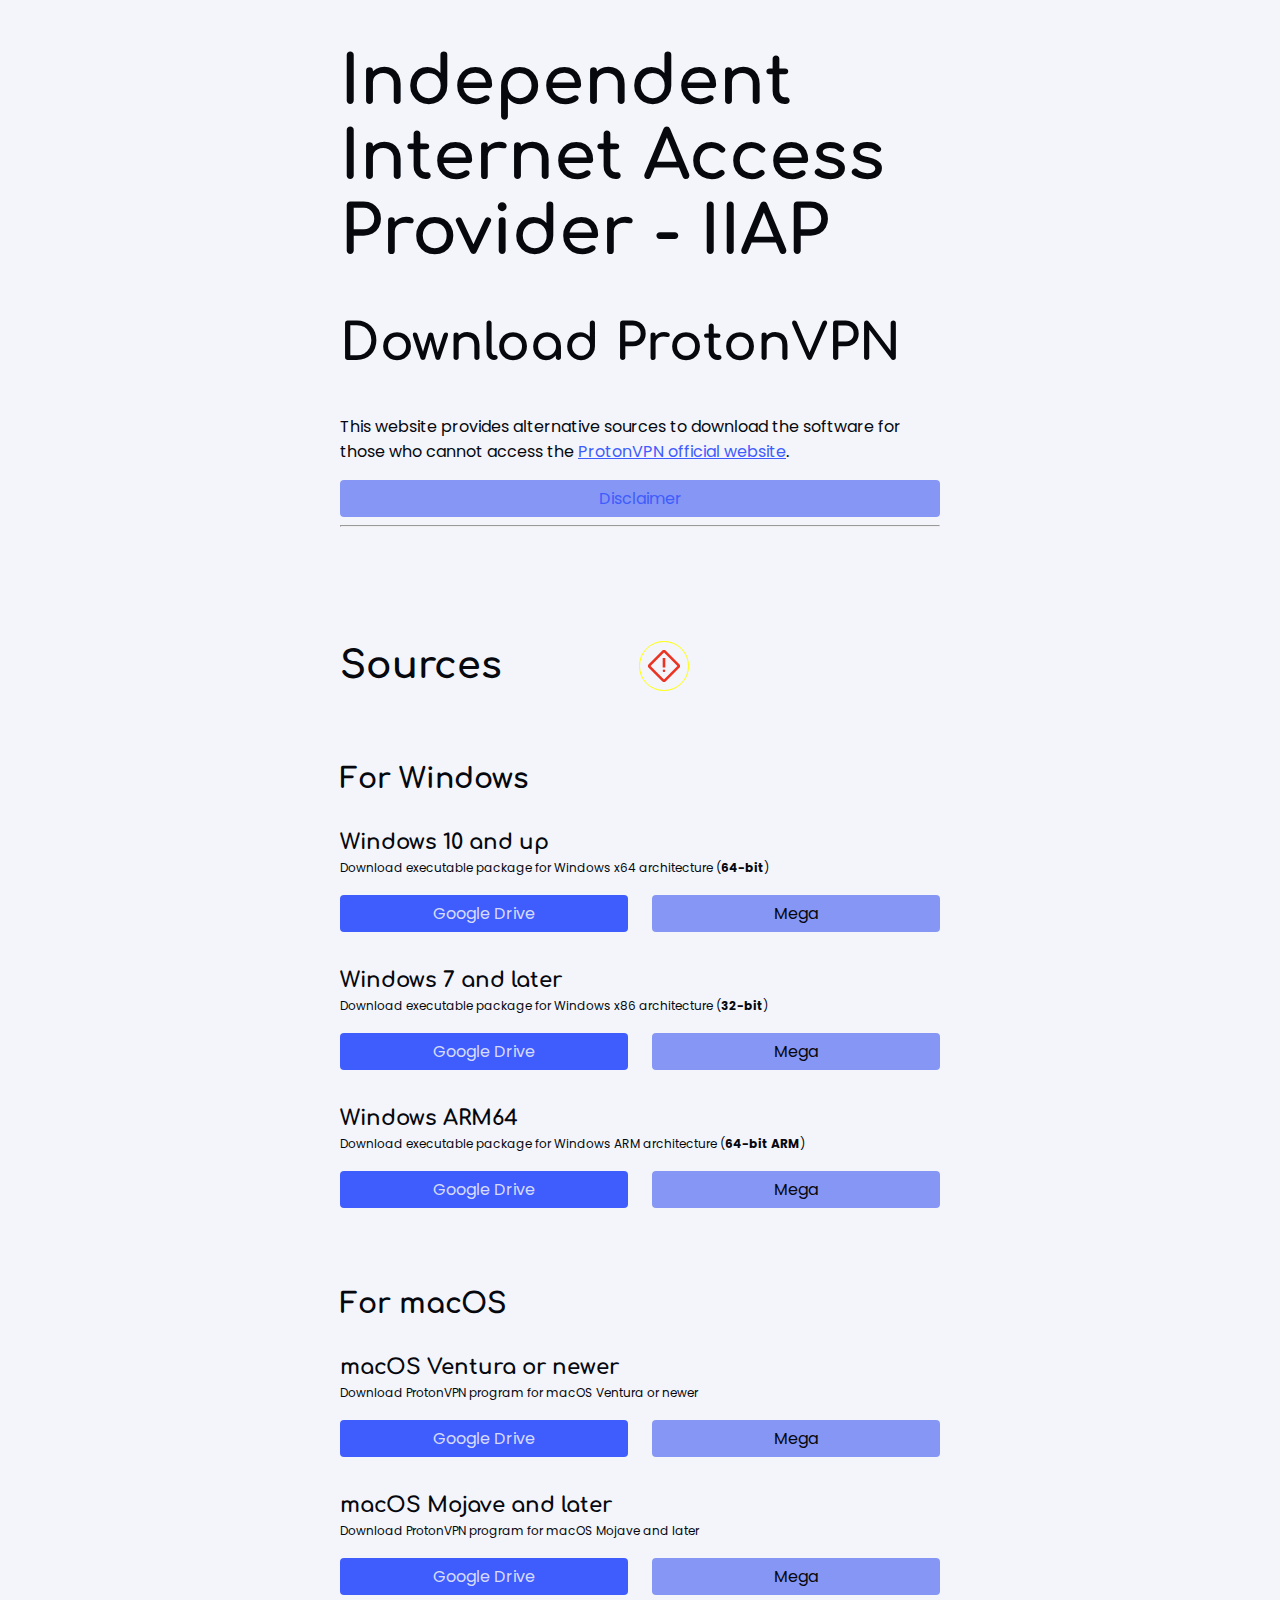
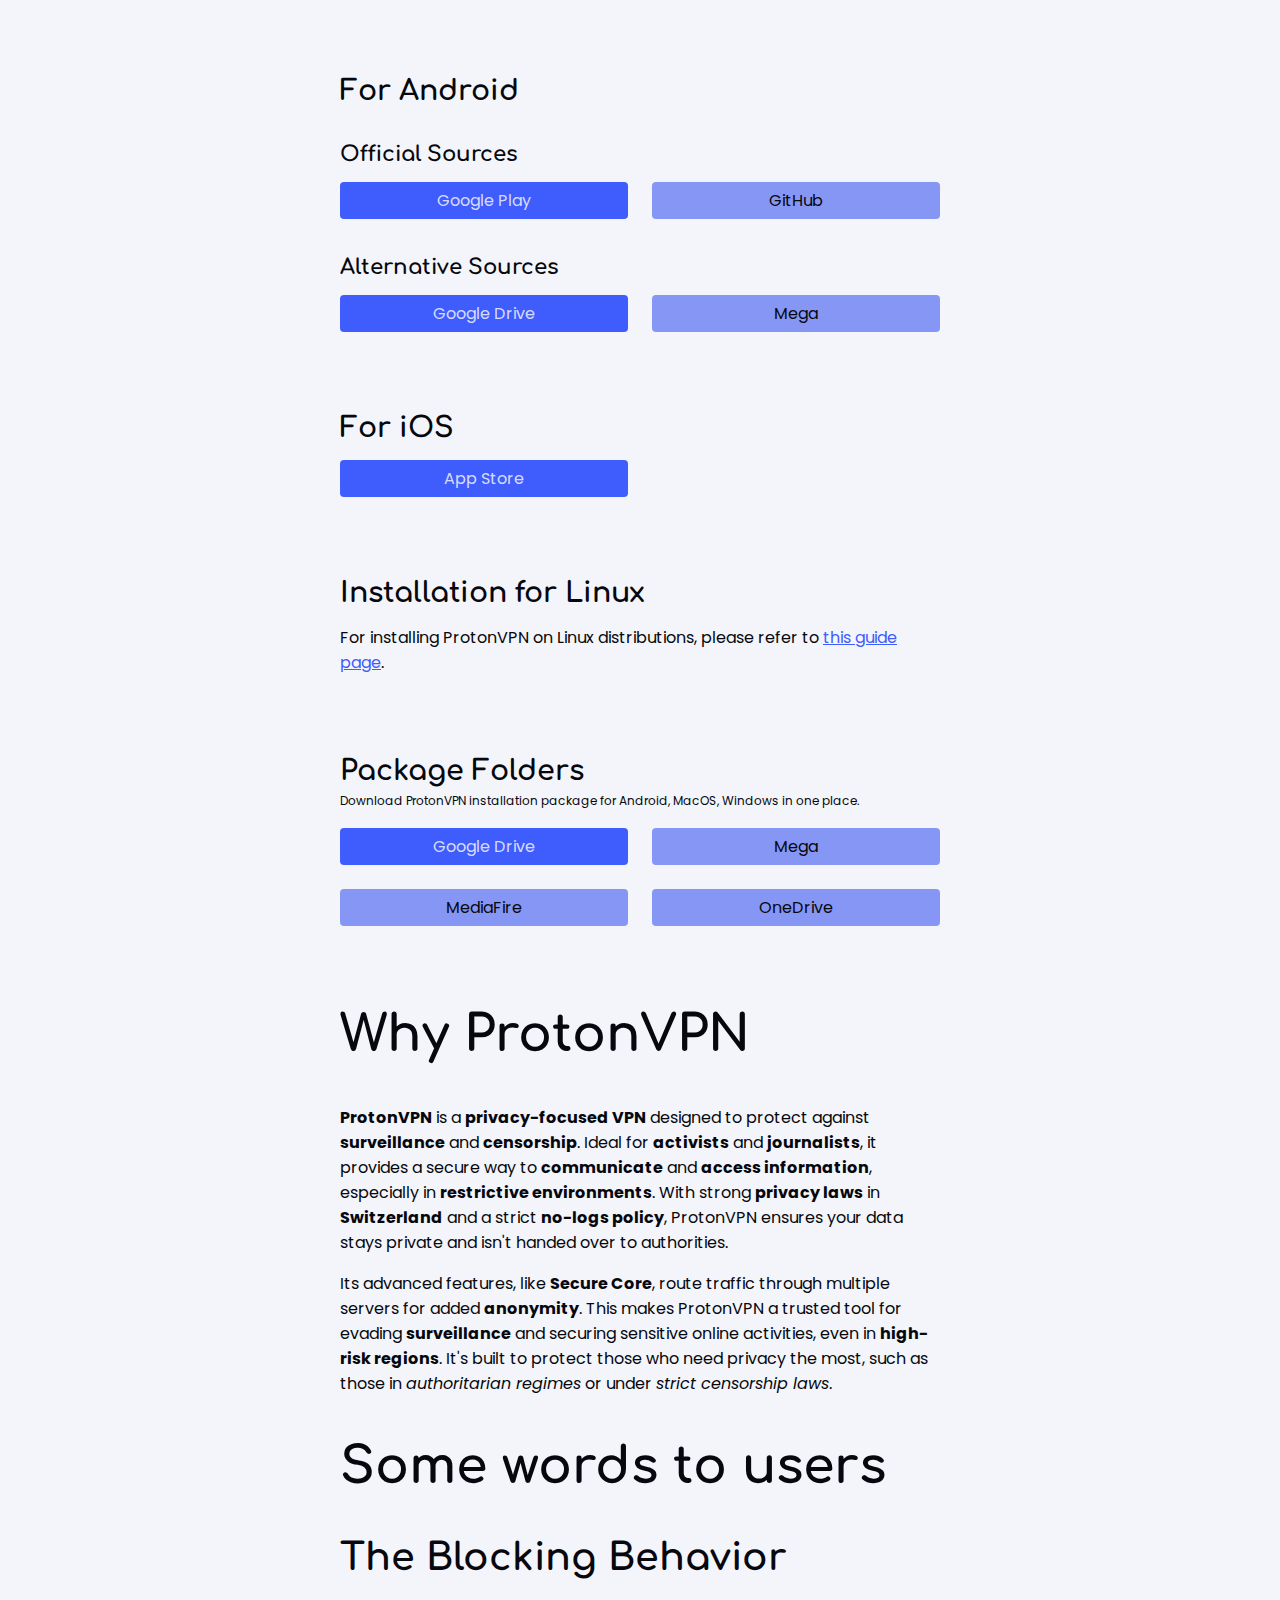
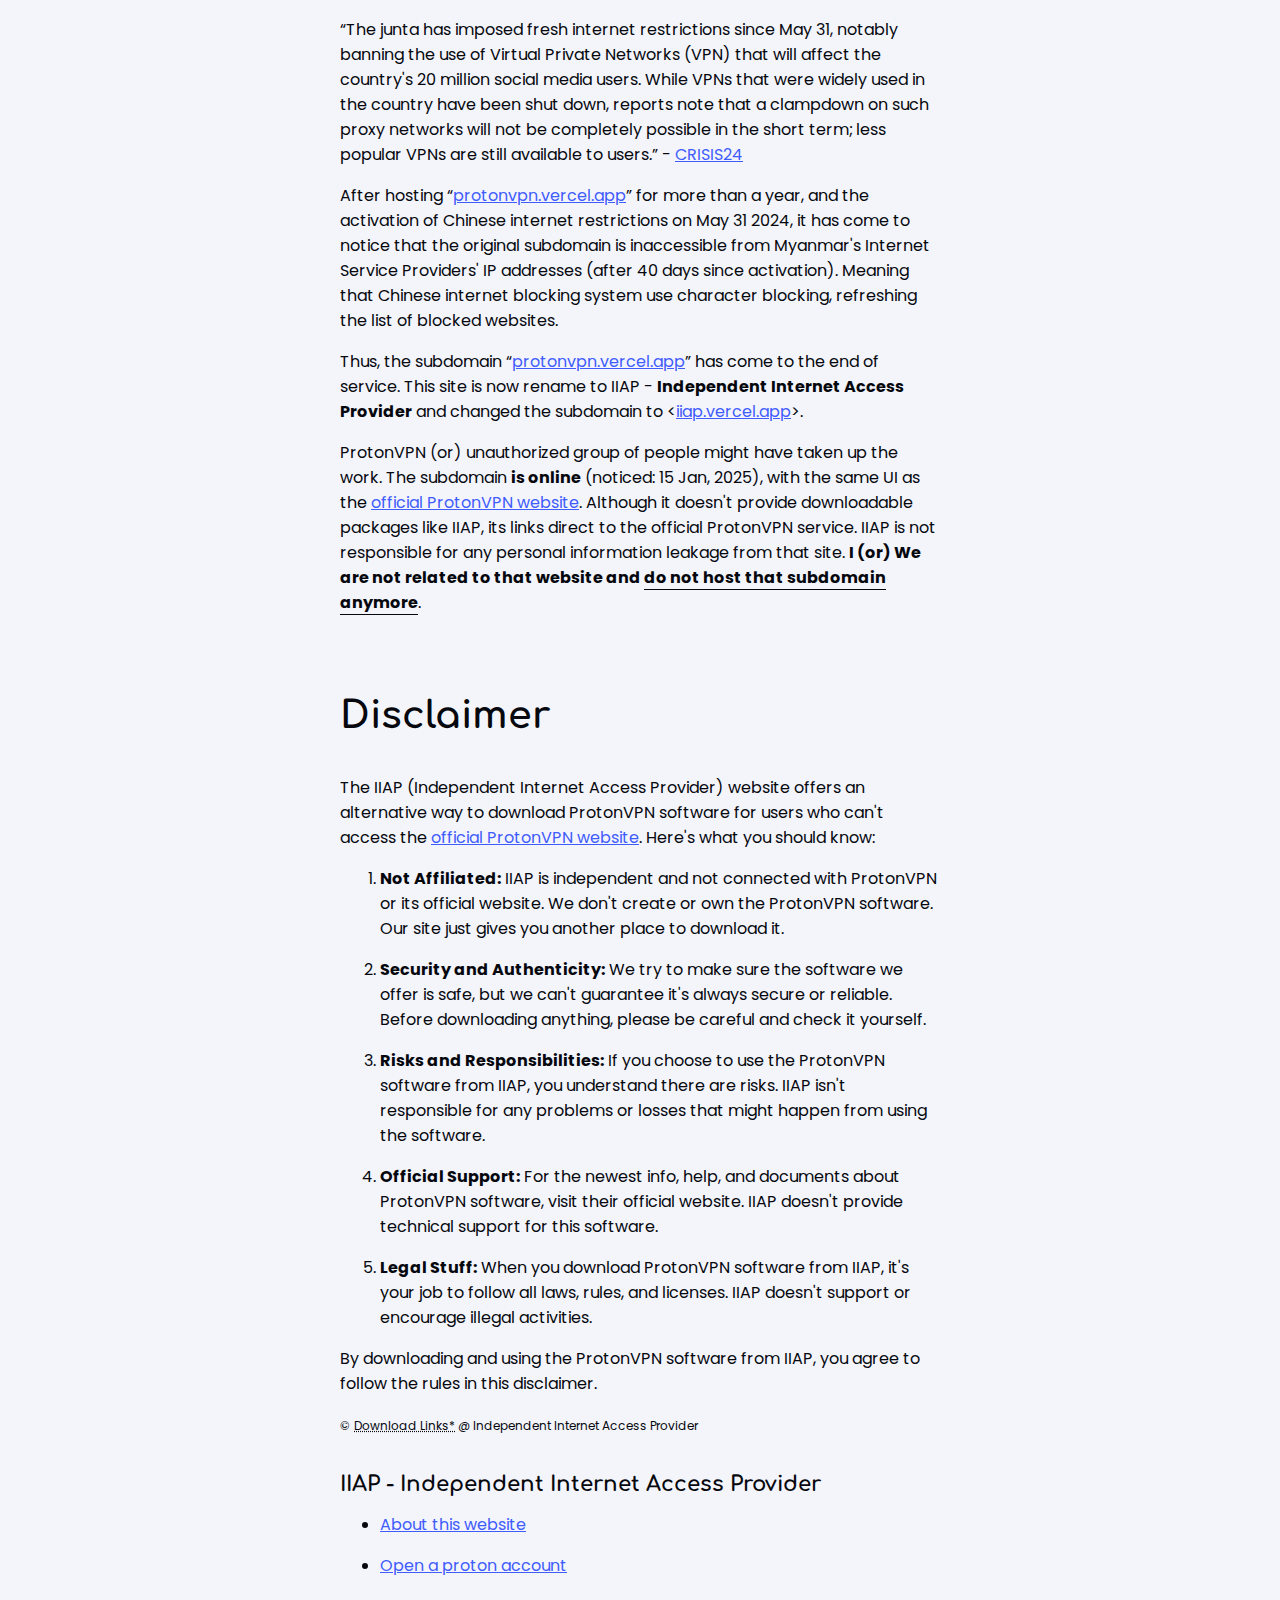
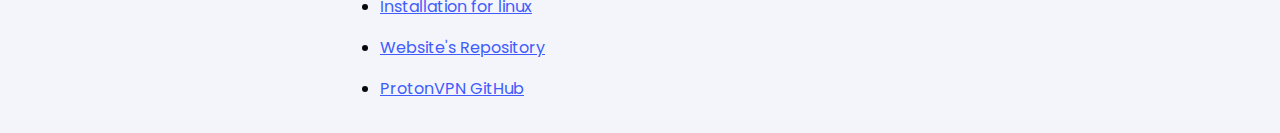
==== commit 39a79c62: "added back `folder` download options" ====
--- a/index.html
+++ b/index.html
@@ -209,12 +209,12 @@
                     <li>
                         <a href="https://mega.nz/folder/1tB3mTwR#OkcinzWoO21_GkAfyqwpFw" target="_blank" rel="noopener noreferrer">Mega</a>
                     </li>
-                    <!-- <li>
-                        <a href="https://www.mediafire.com/folder/ewxa0n8i9gr9c/iiap.vercel.app" target="_blank" rel="noopener noreferrer">MediaFire</a>
-                    </li>
-                    <li>
-                        <a href="https://1drv.ms/f/c/6338f319b1b1b6e9/EvZ0i_GcoPFIjYW1adOgx5wB9j2ZjAXLHTIojpDARL1rCw?e=zctgTU" target="_blank" rel="noopener noreferrer">OneDrive</a>
-                    </li> -->
+                    <li>
+                        <a href="https://www.mediafire.com/folder/w6188mngghocf/hosted_files" target="_blank" rel="noopener noreferrer">MediaFire</a>
+                    </li>
+                    <li>
+                        <a href="https://1drv.ms/f/c/6338f319b1b1b6e9/ErLfm_Lo7jBGkDDhJhS-3hIBIIH8gB79NZ6-kqUFtZdGRQ?e=5qvN7V" target="_blank" rel="noopener noreferrer">OneDrive</a>
+                    </li>
                 </ul>
             </section>
         </section>
